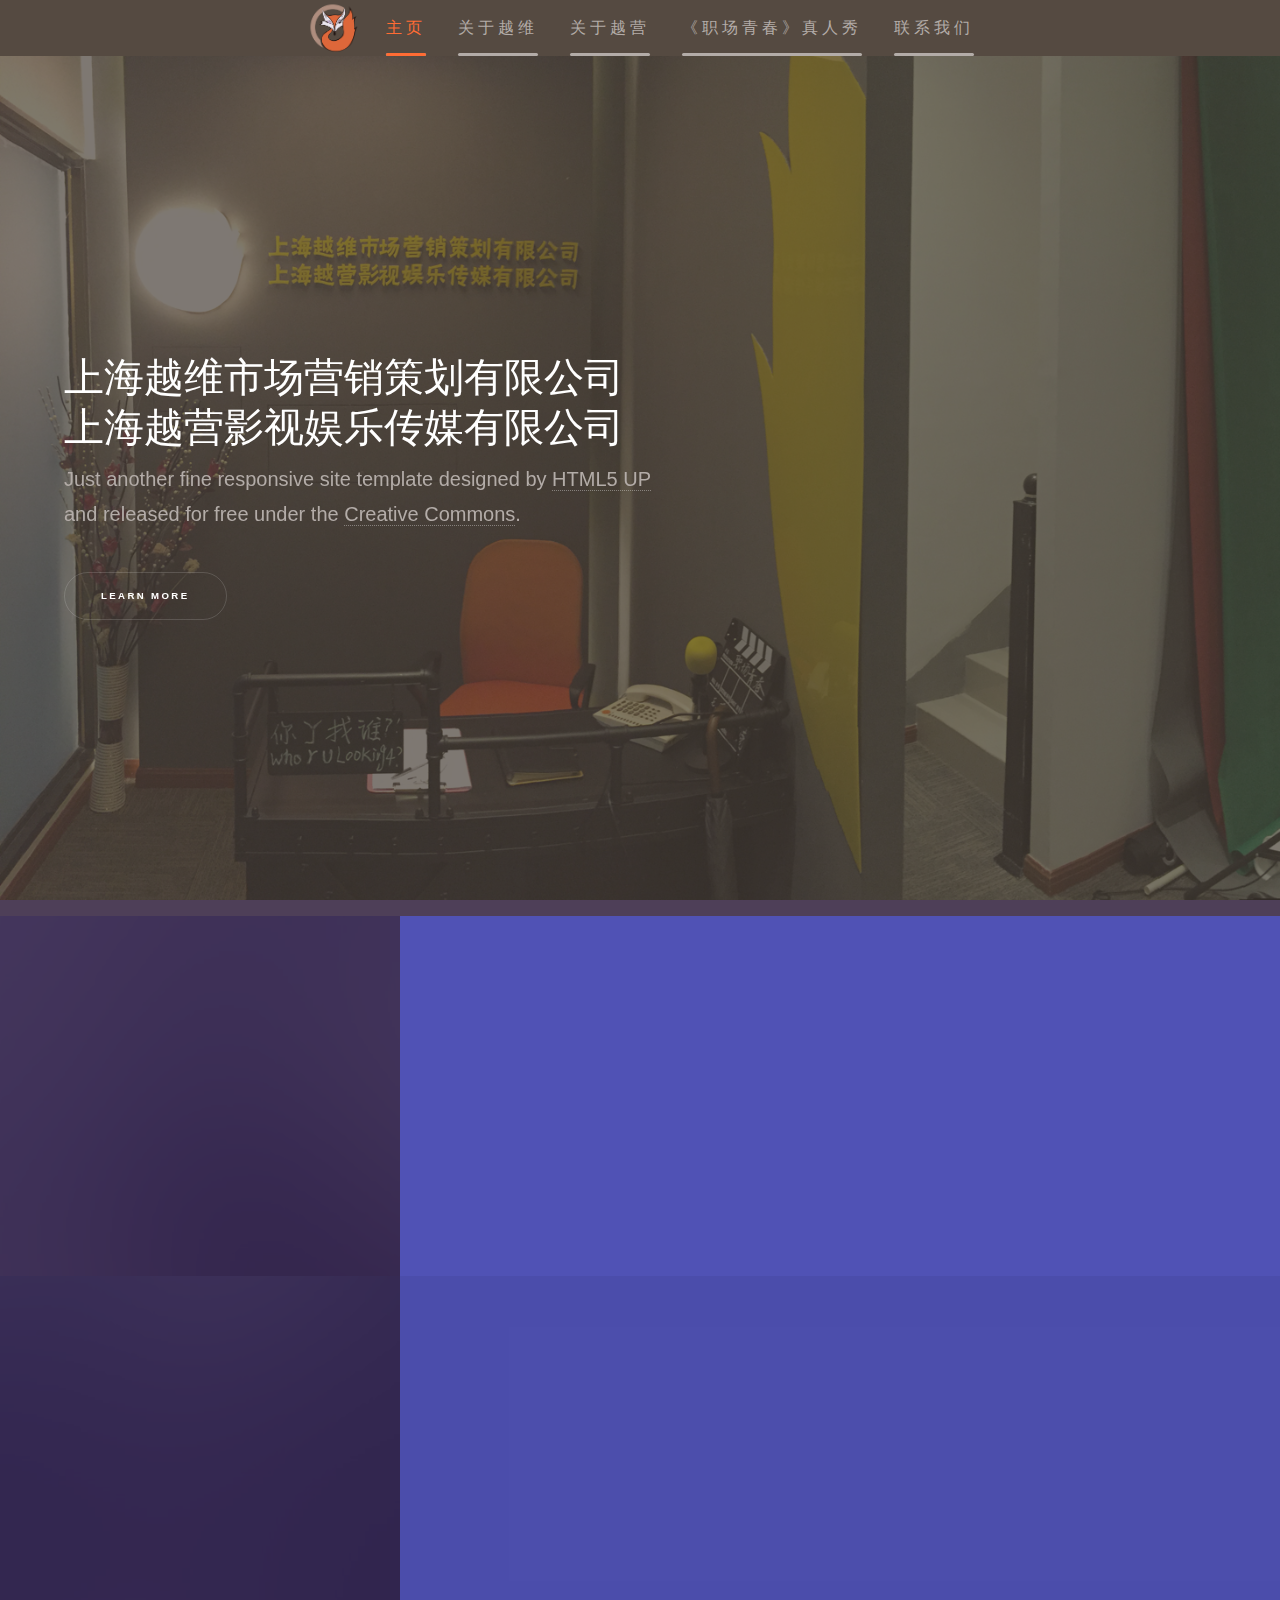
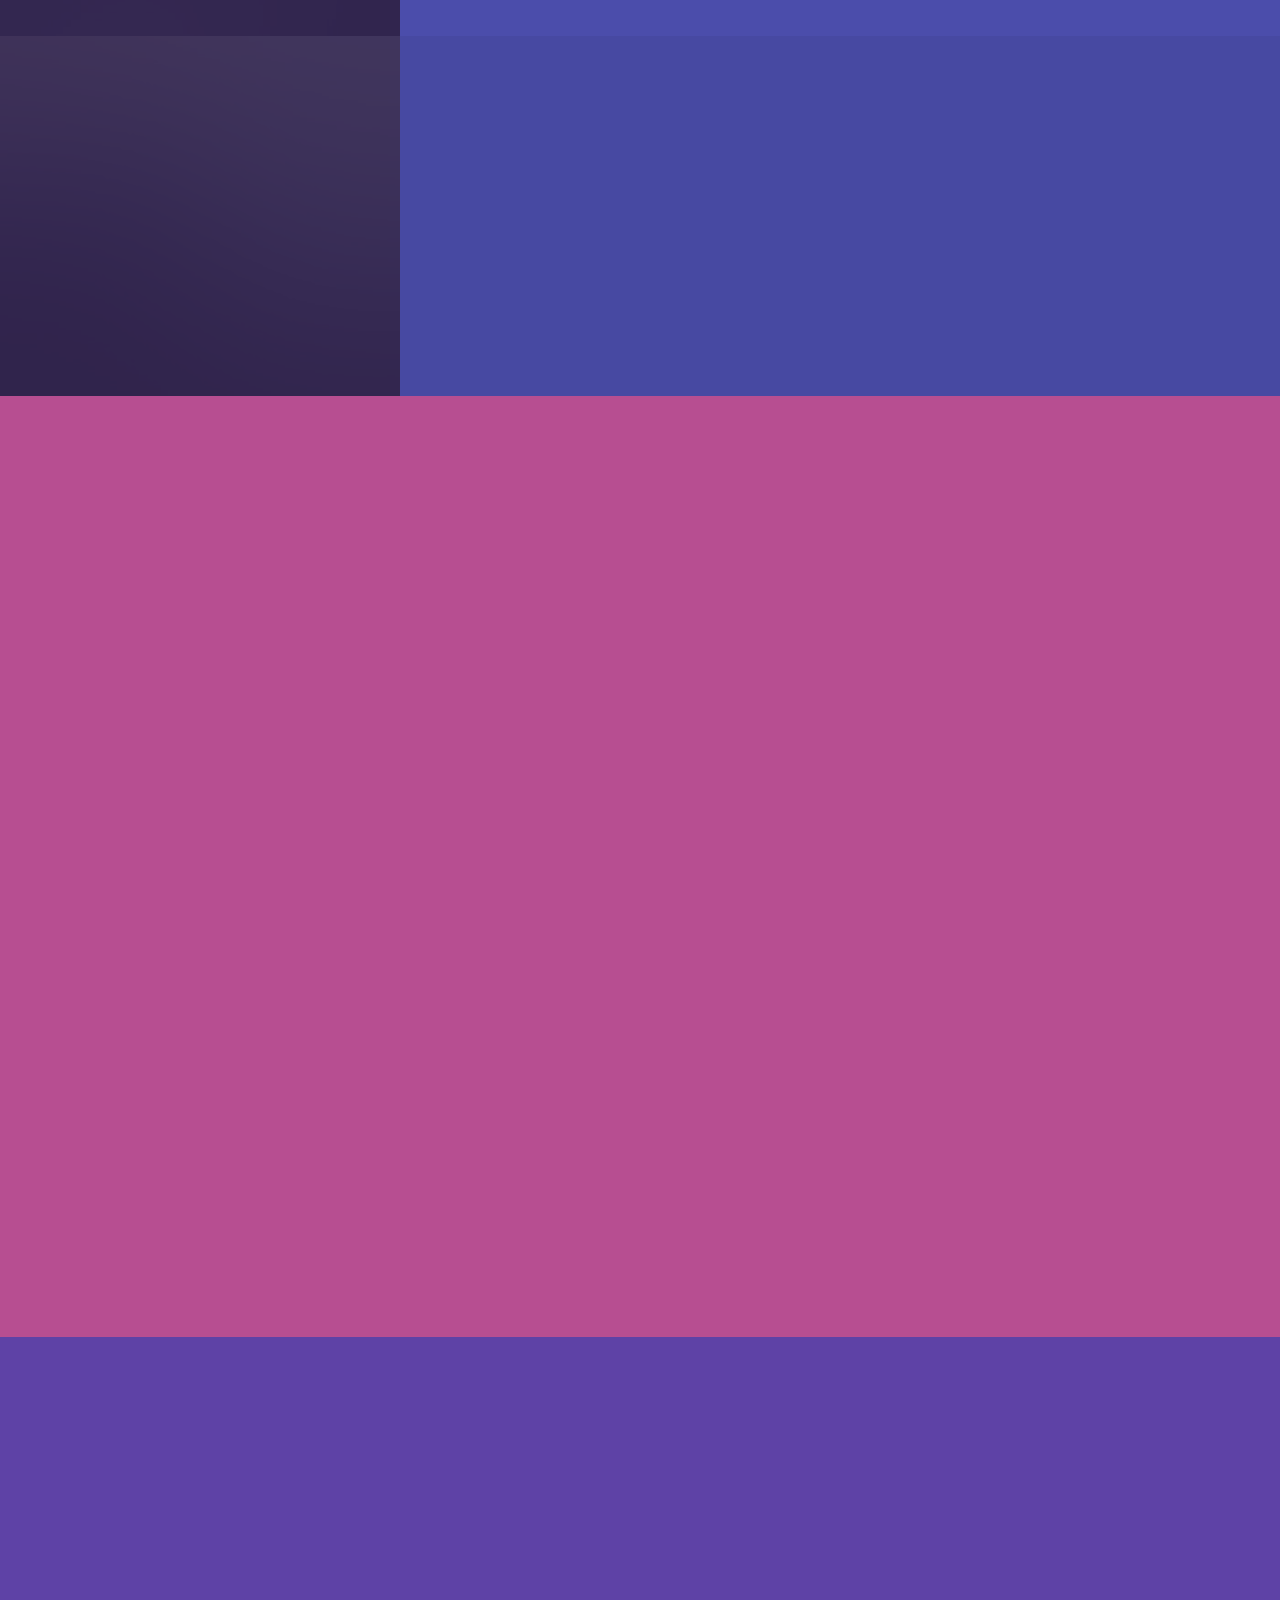
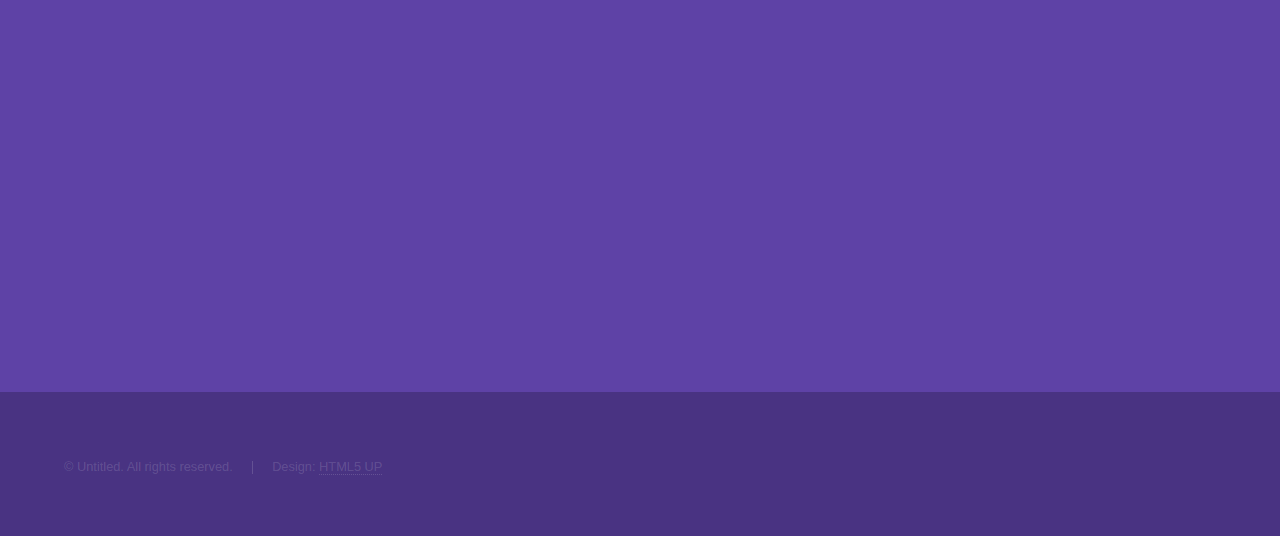
==== WebContent/index.html @ 86d2cf5c "everything kind of works" ====
<!DOCTYPE HTML>
<!--
	Hyperspace by HTML5 UP
	html5up.net | @ajlkn
	Free for personal and commercial use under the CCA 3.0 license (html5up.net/license)
-->
<html>
	<head>
		<title>Hyperspace by HTML5 UP</title>
		<meta charset="utf-8" />
		<meta name="viewport" content="width=device-width, initial-scale=1" />
		<!--[if lte IE 8]><script src="assets/js/ie/html5shiv.js"></script><![endif]-->
		<link rel="stylesheet" href="assets/css/main.css" />
		<!--[if lte IE 9]><link rel="stylesheet" href="assets/css/ie9.css" /><![endif]-->
		<!--[if lte IE 8]><link rel="stylesheet" href="assets/css/ie8.css" /><![endif]-->
	</head>
	<body>

		<!-- Sidebar -->
			<section id="sidebar">
				<div class="inner">
					<div id=logoframe><img id=logo src=images/Logo.png></div>
					<nav>
						<ul>
							<li><a href="#intro">主页</a></li>
							<li><a href="#one">关于越维</a></li>
							<li><a href="#two">关于越营</a></li>
							<li><a href="#two">《职场青春》真人秀</a></li>
							<li><a href="#three">联系我们</a></li>
						</ul>
					</nav>
				</div>
			</section>

		<!-- Wrapper -->
			<div id="wrapper">

				<!-- Intro -->
					<section id="intro" class="wrapper style1 fullscreen fade-up"> 
						<div id="bg"></div>
						<div class="overlay"></div>
						<div class="inner">
								<section id="yuewei">上海越维市场营销策划有限公司<br>
								上海越营影视娱乐传媒有限公司</section>
								<p>Just another fine responsive site template designed by <a href="http://html5up.net">HTML5 UP</a><br />
								and released for free under the <a href="http://html5up.net/license">Creative Commons</a>.</p>
								<ul class="actions">
									<li><a href="#one" class="button scrolly">Learn more</a></li>
								</ul>
						</div>
					
					</section>

				<!-- One -->
					<section id="one" class="wrapper style2 spotlights">
						<section>
							<a href="#" class="image"><img src="images/pic01.jpg" alt="" data-position="center center" /></a>
							<div class="content">
								<div class="inner">
									<h2>Sed ipsum dolor</h2>
									<p>Phasellus convallis elit id ullamcorper pulvinar. Duis aliquam turpis mauris, eu ultricies erat malesuada quis. Aliquam dapibus.</p>
									<ul class="actions">
										<li><a href="#" class="button">Learn more</a></li>
									</ul>
								</div>
							</div>
						</section>
						<section>
							<a href="#" class="image"><img src="images/pic02.jpg" alt="" data-position="top center" /></a>
							<div class="content">
								<div class="inner">
									<h2>Feugiat consequat</h2>
									<p>Phasellus convallis elit id ullamcorper pulvinar. Duis aliquam turpis mauris, eu ultricies erat malesuada quis. Aliquam dapibus.</p>
									<ul class="actions">
										<li><a href="#" class="button">Learn more</a></li>
									</ul>
								</div>
							</div>
						</section>
						<section>
							<a href="#" class="image"><img src="images/pic03.jpg" alt="" data-position="25% 25%" /></a>
							<div class="content">
								<div class="inner">
									<h2>Ultricies aliquam</h2>
									<p>Phasellus convallis elit id ullamcorper pulvinar. Duis aliquam turpis mauris, eu ultricies erat malesuada quis. Aliquam dapibus.</p>
									<ul class="actions">
										<li><a href="#" class="button">Learn more</a></li>
									</ul>
								</div>
							</div>
						</section>
					</section>

				<!-- Two -->
					<section id="two" class="wrapper style3 fade-up">
						<div class="inner">
							<h2>What we do</h2>
							<p>Phasellus convallis elit id ullamcorper pulvinar. Duis aliquam turpis mauris, eu ultricies erat malesuada quis. Aliquam dapibus, lacus eget hendrerit bibendum, urna est aliquam sem, sit amet imperdiet est velit quis lorem.</p>
							<div class="features">
								<section>
									<span class="icon major fa-code"></span>
									<h3>Lorem ipsum amet</h3>
									<p>Phasellus convallis elit id ullam corper amet et pulvinar. Duis aliquam turpis mauris, sed ultricies erat dapibus.</p>
								</section>
								<section>
									<span class="icon major fa-lock"></span>
									<h3>Aliquam sed nullam</h3>
									<p>Phasellus convallis elit id ullam corper amet et pulvinar. Duis aliquam turpis mauris, sed ultricies erat dapibus.</p>
								</section>
								<section>
									<span class="icon major fa-cog"></span>
									<h3>Sed erat ullam corper</h3>
									<p>Phasellus convallis elit id ullam corper amet et pulvinar. Duis aliquam turpis mauris, sed ultricies erat dapibus.</p>
								</section>
								<section>
									<span class="icon major fa-desktop"></span>
									<h3>Veroeros quis lorem</h3>
									<p>Phasellus convallis elit id ullam corper amet et pulvinar. Duis aliquam turpis mauris, sed ultricies erat dapibus.</p>
								</section>
								<section>
									<span class="icon major fa-chain"></span>
									<h3>Urna quis bibendum</h3>
									<p>Phasellus convallis elit id ullam corper amet et pulvinar. Duis aliquam turpis mauris, sed ultricies erat dapibus.</p>
								</section>
								<section>
									<span class="icon major fa-diamond"></span>
									<h3>Aliquam urna dapibus</h3>
									<p>Phasellus convallis elit id ullam corper amet et pulvinar. Duis aliquam turpis mauris, sed ultricies erat dapibus.</p>
								</section>
							</div>
							<ul class="actions">
								<li><a href="#" class="button">Learn more</a></li>
							</ul>
						</div>
					</section>

				<!-- Three -->
					<section id="three" class="wrapper style1 fade-up">
						<div class="inner">
							<h2>Get in touch</h2>
							<p>Phasellus convallis elit id ullamcorper pulvinar. Duis aliquam turpis mauris, eu ultricies erat malesuada quis. Aliquam dapibus, lacus eget hendrerit bibendum, urna est aliquam sem, sit amet imperdiet est velit quis lorem.</p>
							<div class="split style1">
								<section>
									<form method="post" action="#">
										<div class="field half first">
											<label for="name">Name</label>
											<input type="text" name="name" id="name" />
										</div>
										<div class="field half">
											<label for="email">Email</label>
											<input type="text" name="email" id="email" />
										</div>
										<div class="field">
											<label for="message">Message</label>
											<textarea name="message" id="message" rows="5"></textarea>
										</div>
										<ul class="actions">
											<li><a href="" class="button submit">Send Message</a></li>
										</ul>
									</form>
								</section>
								<section>
									<ul class="contact">
										<li>
											<h3>Address</h3>
											<span>12345 Somewhere Road #654<br />
											Nashville, TN 00000-0000<br />
											USA</span>
										</li>
										<li>
											<h3>Email</h3>
											<a href="#">user@untitled.tld</a>
										</li>
										<li>
											<h3>Phone</h3>
											<span>(000) 000-0000</span>
										</li>
										<li>
											<h3>Social</h3>
											<ul class="icons">
												<li><a href="#" class="fa-twitter"><span class="label">Twitter</span></a></li>
												<li><a href="#" class="fa-facebook"><span class="label">Facebook</span></a></li>
												<li><a href="#" class="fa-github"><span class="label">GitHub</span></a></li>
												<li><a href="#" class="fa-instagram"><span class="label">Instagram</span></a></li>
												<li><a href="#" class="fa-linkedin"><span class="label">LinkedIn</span></a></li>
											</ul>
										</li>
									</ul>
								</section>
							</div>
						</div>
					</section>

			</div>

		<!-- Footer -->
			<footer id="footer" class="wrapper style1-alt">
				<div class="inner">
					<ul class="menu">
						<li>&copy; Untitled. All rights reserved.</li><li>Design: <a href="http://html5up.net">HTML5 UP</a></li>
					</ul>
				</div>
			</footer>

		<!-- Scripts -->
			<script src="assets/js/jquery.min.js"></script>
			<script src="assets/js/jquery.scrollex.min.js"></script>
			<script src="assets/js/jquery.scrolly.min.js"></script>
			<script src="assets/js/skel.min.js"></script>
			<script src="assets/js/util.js"></script>
			<!--[if lte IE 8]><script src="assets/js/ie/respond.min.js"></script><![endif]-->
			<script src="assets/js/main.js"></script>

	</body>
</html>
---- WebContent/assets/css/main.css ----
@import url(font-awesome.min.css);

/*
	Hyperspace by HTML5 UP
	html5up.net | @ajlkn
	Free for personal and commercial use under the CCA 3.0 license (html5up.net/license)
*/

/* Reset */

:root{
	var-shift: -20px;
}

	html, body, div, span, applet, object, iframe, h1, h2, h3, h4, h5, h6, p, blockquote, pre, a, abbr, acronym, address, big, cite, code, del, dfn, em, img, ins, kbd, q, s, samp, small, strike, strong, sub, sup, tt, var, b, u, i, center, dl, dt, dd, ol, ul, li, fieldset, form, label, legend, table, caption, tbody, tfoot, thead, tr, th, td, article, aside, canvas, details, embed, figure, figcaption, footer, header, hgroup, menu, nav, output, ruby, section, summary, time, mark, audio, video {
		margin: 0;
		padding: 0;
		border: 0;
		font-size: 100%;
		font: inherit;
		vertical-align: baseline;
	}
	
	#yuewei{
		font-size:40px;
		margin-bottom:10px;
		line-height:50px;
		color:#ffffff;
	}

	article, aside, details, figcaption, figure, footer, header, hgroup, menu, nav, section {
		display: block;
	}

	body {
		line-height: 1;
	}

	ol, ul {
		list-style: none;
	}

	blockquote, q {
		quotes: none;
	}

	blockquote:before, blockquote:after, q:before, q:after {
		content: '';
		content: none;
	}

	table {
		border-collapse: collapse;
		border-spacing: 0;
	}

	body {
		-webkit-text-size-adjust: none;
	}

/* Box Model */

	*, *:before, *:after {
		-moz-box-sizing: border-box;
		-webkit-box-sizing: border-box;
		box-sizing: border-box;
	}

/* Grid */

	.row {
		border-bottom: solid 1px transparent;
		-moz-box-sizing: border-box;
		-webkit-box-sizing: border-box;
		box-sizing: border-box;
	}

	.row > * {
		float: left;
		-moz-box-sizing: border-box;
		-webkit-box-sizing: border-box;
		box-sizing: border-box;
	}

	.row:after, .row:before {
		content: '';
		display: block;
		clear: both;
		height: 0;
	}

	.row.uniform > * > :first-child {
		margin-top: 0;
	}

	.row.uniform > * > :last-child {
		margin-bottom: 0;
	}

	.row.\30 \25 > * {
		padding: 0 0 0 0em;
	}

	.row.\30 \25 {
		margin: 0 0 -1px 0em;
	}

	.row.uniform.\30 \25 > * {
		padding: 0em 0 0 0em;
	}

	.row.uniform.\30 \25 {
		margin: 0em 0 -1px 0em;
	}

	.row > * {
		padding: 0 0 0 1.5em;
	}

	.row {
		margin: 0 0 -1px -1.5em;
	}

	.row.uniform > * {
		padding: 1.5em 0 0 1.5em;
	}

	.row.uniform {
		margin: -1.5em 0 -1px -1.5em;
	}

	.row.\32 00\25 > * {
		padding: 0 0 0 3em;
	}

	.row.\32 00\25 {
		margin: 0 0 -1px -3em;
	}

	.row.uniform.\32 00\25 > * {
		padding: 3em 0 0 3em;
	}

	.row.uniform.\32 00\25 {
		margin: -3em 0 -1px -3em;
	}

	.row.\31 50\25 > * {
		padding: 0 0 0 2.25em;
	}

	.row.\31 50\25 {
		margin: 0 0 -1px -2.25em;
	}

	.row.uniform.\31 50\25 > * {
		padding: 2.25em 0 0 2.25em;
	}

	.row.uniform.\31 50\25 {
		margin: -2.25em 0 -1px -2.25em;
	}

	.row.\35 0\25 > * {
		padding: 0 0 0 0.75em;
	}

	.row.\35 0\25 {
		margin: 0 0 -1px -0.75em;
	}

	.row.uniform.\35 0\25 > * {
		padding: 0.75em 0 0 0.75em;
	}

	.row.uniform.\35 0\25 {
		margin: -0.75em 0 -1px -0.75em;
	}

	.row.\32 5\25 > * {
		padding: 0 0 0 0.375em;
	}

	.row.\32 5\25 {
		margin: 0 0 -1px -0.375em;
	}

	.row.uniform.\32 5\25 > * {
		padding: 0.375em 0 0 0.375em;
	}

	.row.uniform.\32 5\25 {
		margin: -0.375em 0 -1px -0.375em;
	}

	.\31 2u, .\31 2u\24 {
		width: 100%;
		clear: none;
		margin-left: 0;
	}

	.\31 1u, .\31 1u\24 {
		width: 91.6666666667%;
		clear: none;
		margin-left: 0;
	}

	.\31 0u, .\31 0u\24 {
		width: 83.3333333333%;
		clear: none;
		margin-left: 0;
	}

	.\39 u, .\39 u\24 {
		width: 75%;
		clear: none;
		margin-left: 0;
	}

	.\38 u, .\38 u\24 {
		width: 66.6666666667%;
		clear: none;
		margin-left: 0;
	}

	.\37 u, .\37 u\24 {
		width: 58.3333333333%;
		clear: none;
		margin-left: 0;
	}

	.\36 u, .\36 u\24 {
		width: 50%;
		clear: none;
		margin-left: 0;
	}

	.\35 u, .\35 u\24 {
		width: 41.6666666667%;
		clear: none;
		margin-left: 0;
	}

	.\34 u, .\34 u\24 {
		width: 33.3333333333%;
		clear: none;
		margin-left: 0;
	}

	.\33 u, .\33 u\24 {
		width: 25%;
		clear: none;
		margin-left: 0;
	}

	.\32 u, .\32 u\24 {
		width: 16.6666666667%;
		clear: none;
		margin-left: 0;
	}

	.\31 u, .\31 u\24 {
		width: 8.3333333333%;
		clear: none;
		margin-left: 0;
	}

	.\31 2u\24 + *,
	.\31 1u\24 + *,
	.\31 0u\24 + *,
	.\39 u\24 + *,
	.\38 u\24 + *,
	.\37 u\24 + *,
	.\36 u\24 + *,
	.\35 u\24 + *,
	.\34 u\24 + *,
	.\33 u\24 + *,
	.\32 u\24 + *,
	.\31 u\24 + * {
		clear: left;
	}

	.\-11u {
		margin-left: 91.66667%;
	}

	.\-10u {
		margin-left: 83.33333%;
	}

	.\-9u {
		margin-left: 75%;
	}

	.\-8u {
		margin-left: 66.66667%;
	}

	.\-7u {
		margin-left: 58.33333%;
	}

	.\-6u {
		margin-left: 50%;
	}

	.\-5u {
		margin-left: 41.66667%;
	}

	.\-4u {
		margin-left: 33.33333%;
	}

	.\-3u {
		margin-left: 25%;
	}

	.\-2u {
		margin-left: 16.66667%;
	}

	.\-1u {
		margin-left: 8.33333%;
	}

	@media screen and (max-width: 1680px) {

		.row > * {
			padding: 0 0 0 1.5em;
		}

		.row {
			margin: 0 0 -1px -1.5em;
		}

		.row.uniform > * {
			padding: 1.5em 0 0 1.5em;
		}

		.row.uniform {
			margin: -1.5em 0 -1px -1.5em;
		}

		.row.\32 00\25 > * {
			padding: 0 0 0 3em;
		}

		.row.\32 00\25 {
			margin: 0 0 -1px -3em;
		}

		.row.uniform.\32 00\25 > * {
			padding: 3em 0 0 3em;
		}

		.row.uniform.\32 00\25 {
			margin: -3em 0 -1px -3em;
		}

		.row.\31 50\25 > * {
			padding: 0 0 0 2.25em;
		}

		.row.\31 50\25 {
			margin: 0 0 -1px -2.25em;
		}

		.row.uniform.\31 50\25 > * {
			padding: 2.25em 0 0 2.25em;
		}

		.row.uniform.\31 50\25 {
			margin: -2.25em 0 -1px -2.25em;
		}

		.row.\35 0\25 > * {
			padding: 0 0 0 0.75em;
		}

		.row.\35 0\25 {
			margin: 0 0 -1px -0.75em;
		}

		.row.uniform.\35 0\25 > * {
			padding: 0.75em 0 0 0.75em;
		}

		.row.uniform.\35 0\25 {
			margin: -0.75em 0 -1px -0.75em;
		}

		.row.\32 5\25 > * {
			padding: 0 0 0 0.375em;
		}

		.row.\32 5\25 {
			margin: 0 0 -1px -0.375em;
		}

		.row.uniform.\32 5\25 > * {
			padding: 0.375em 0 0 0.375em;
		}

		.row.uniform.\32 5\25 {
			margin: -0.375em 0 -1px -0.375em;
		}

		.\31 2u\28xlarge\29, .\31 2u\24\28xlarge\29 {
			width: 100%;
			clear: none;
			margin-left: 0;
		}

		.\31 1u\28xlarge\29, .\31 1u\24\28xlarge\29 {
			width: 91.6666666667%;
			clear: none;
			margin-left: 0;
		}

		.\31 0u\28xlarge\29, .\31 0u\24\28xlarge\29 {
			width: 83.3333333333%;
			clear: none;
			margin-left: 0;
		}

		.\39 u\28xlarge\29, .\39 u\24\28xlarge\29 {
			width: 75%;
			clear: none;
			margin-left: 0;
		}

		.\38 u\28xlarge\29, .\38 u\24\28xlarge\29 {
			width: 66.6666666667%;
			clear: none;
			margin-left: 0;
		}

		.\37 u\28xlarge\29, .\37 u\24\28xlarge\29 {
			width: 58.3333333333%;
			clear: none;
			margin-left: 0;
		}

		.\36 u\28xlarge\29, .\36 u\24\28xlarge\29 {
			width: 50%;
			clear: none;
			margin-left: 0;
		}

		.\35 u\28xlarge\29, .\35 u\24\28xlarge\29 {
			width: 41.6666666667%;
			clear: none;
			margin-left: 0;
		}

		.\34 u\28xlarge\29, .\34 u\24\28xlarge\29 {
			width: 33.3333333333%;
			clear: none;
			margin-left: 0;
		}

		.\33 u\28xlarge\29, .\33 u\24\28xlarge\29 {
			width: 25%;
			clear: none;
			margin-left: 0;
		}

		.\32 u\28xlarge\29, .\32 u\24\28xlarge\29 {
			width: 16.6666666667%;
			clear: none;
			margin-left: 0;
		}

		.\31 u\28xlarge\29, .\31 u\24\28xlarge\29 {
			width: 8.3333333333%;
			clear: none;
			margin-left: 0;
		}

		.\31 2u\24\28xlarge\29 + *,
		.\31 1u\24\28xlarge\29 + *,
		.\31 0u\24\28xlarge\29 + *,
		.\39 u\24\28xlarge\29 + *,
		.\38 u\24\28xlarge\29 + *,
		.\37 u\24\28xlarge\29 + *,
		.\36 u\24\28xlarge\29 + *,
		.\35 u\24\28xlarge\29 + *,
		.\34 u\24\28xlarge\29 + *,
		.\33 u\24\28xlarge\29 + *,
		.\32 u\24\28xlarge\29 + *,
		.\31 u\24\28xlarge\29 + * {
			clear: left;
		}

		.\-11u\28xlarge\29 {
			margin-left: 91.66667%;
		}

		.\-10u\28xlarge\29 {
			margin-left: 83.33333%;
		}

		.\-9u\28xlarge\29 {
			margin-left: 75%;
		}

		.\-8u\28xlarge\29 {
			margin-left: 66.66667%;
		}

		.\-7u\28xlarge\29 {
			margin-left: 58.33333%;
		}

		.\-6u\28xlarge\29 {
			margin-left: 50%;
		}

		.\-5u\28xlarge\29 {
			margin-left: 41.66667%;
		}

		.\-4u\28xlarge\29 {
			margin-left: 33.33333%;
		}

		.\-3u\28xlarge\29 {
			margin-left: 25%;
		}

		.\-2u\28xlarge\29 {
			margin-left: 16.66667%;
		}

		.\-1u\28xlarge\29 {
			margin-left: 8.33333%;
		}

	}

	@media screen and (max-width: 1280px) {

		.row > * {
			padding: 0 0 0 1.5em;
		}

		.row {
			margin: 0 0 -1px -1.5em;
		}

		.row.uniform > * {
			padding: 1.5em 0 0 1.5em;
		}

		.row.uniform {
			margin: -1.5em 0 -1px -1.5em;
		}

		.row.\32 00\25 > * {
			padding: 0 0 0 3em;
		}

		.row.\32 00\25 {
			margin: 0 0 -1px -3em;
		}

		.row.uniform.\32 00\25 > * {
			padding: 3em 0 0 3em;
		}

		.row.uniform.\32 00\25 {
			margin: -3em 0 -1px -3em;
		}

		.row.\31 50\25 > * {
			padding: 0 0 0 2.25em;
		}

		.row.\31 50\25 {
			margin: 0 0 -1px -2.25em;
		}

		.row.uniform.\31 50\25 > * {
			padding: 2.25em 0 0 2.25em;
		}

		.row.uniform.\31 50\25 {
			margin: -2.25em 0 -1px -2.25em;
		}

		.row.\35 0\25 > * {
			padding: 0 0 0 0.75em;
		}

		.row.\35 0\25 {
			margin: 0 0 -1px -0.75em;
		}

		.row.uniform.\35 0\25 > * {
			padding: 0.75em 0 0 0.75em;
		}

		.row.uniform.\35 0\25 {
			margin: -0.75em 0 -1px -0.75em;
		}

		.row.\32 5\25 > * {
			padding: 0 0 0 0.375em;
		}

		.row.\32 5\25 {
			margin: 0 0 -1px -0.375em;
		}

		.row.uniform.\32 5\25 > * {
			padding: 0.375em 0 0 0.375em;
		}

		.row.uniform.\32 5\25 {
			margin: -0.375em 0 -1px -0.375em;
		}

		.\31 2u\28large\29, .\31 2u\24\28large\29 {
			width: 100%;
			clear: none;
			margin-left: 0;
		}

		.\31 1u\28large\29, .\31 1u\24\28large\29 {
			width: 91.6666666667%;
			clear: none;
			margin-left: 0;
		}

		.\31 0u\28large\29, .\31 0u\24\28large\29 {
			width: 83.3333333333%;
			clear: none;
			margin-left: 0;
		}

		.\39 u\28large\29, .\39 u\24\28large\29 {
			width: 75%;
			clear: none;
			margin-left: 0;
		}

		.\38 u\28large\29, .\38 u\24\28large\29 {
			width: 66.6666666667%;
			clear: none;
			margin-left: 0;
		}

		.\37 u\28large\29, .\37 u\24\28large\29 {
			width: 58.3333333333%;
			clear: none;
			margin-left: 0;
		}

		.\36 u\28large\29, .\36 u\24\28large\29 {
			width: 50%;
			clear: none;
			margin-left: 0;
		}

		.\35 u\28large\29, .\35 u\24\28large\29 {
			width: 41.6666666667%;
			clear: none;
			margin-left: 0;
		}

		.\34 u\28large\29, .\34 u\24\28large\29 {
			width: 33.3333333333%;
			clear: none;
			margin-left: 0;
		}

		.\33 u\28large\29, .\33 u\24\28large\29 {
			width: 25%;
			clear: none;
			margin-left: 0;
		}

		.\32 u\28large\29, .\32 u\24\28large\29 {
			width: 16.6666666667%;
			clear: none;
			margin-left: 0;
		}

		.\31 u\28large\29, .\31 u\24\28large\29 {
			width: 8.3333333333%;
			clear: none;
			margin-left: 0;
		}

		.\31 2u\24\28large\29 + *,
		.\31 1u\24\28large\29 + *,
		.\31 0u\24\28large\29 + *,
		.\39 u\24\28large\29 + *,
		.\38 u\24\28large\29 + *,
		.\37 u\24\28large\29 + *,
		.\36 u\24\28large\29 + *,
		.\35 u\24\28large\29 + *,
		.\34 u\24\28large\29 + *,
		.\33 u\24\28large\29 + *,
		.\32 u\24\28large\29 + *,
		.\31 u\24\28large\29 + * {
			clear: left;
		}

		.\-11u\28large\29 {
			margin-left: 91.66667%;
		}

		.\-10u\28large\29 {
			margin-left: 83.33333%;
		}

		.\-9u\28large\29 {
			margin-left: 75%;
		}

		.\-8u\28large\29 {
			margin-left: 66.66667%;
		}

		.\-7u\28large\29 {
			margin-left: 58.33333%;
		}

		.\-6u\28large\29 {
			margin-left: 50%;
		}

		.\-5u\28large\29 {
			margin-left: 41.66667%;
		}

		.\-4u\28large\29 {
			margin-left: 33.33333%;
		}

		.\-3u\28large\29 {
			margin-left: 25%;
		}

		.\-2u\28large\29 {
			margin-left: 16.66667%;
		}

		.\-1u\28large\29 {
			margin-left: 8.33333%;
		}

	}

	@media screen and (max-width: 980px) {

		.row > * {
			padding: 0 0 0 1.5em;
		}

		.row {
			margin: 0 0 -1px -1.5em;
		}

		.row.uniform > * {
			padding: 1.5em 0 0 1.5em;
		}

		.row.uniform {
			margin: -1.5em 0 -1px -1.5em;
		}

		.row.\32 00\25 > * {
			padding: 0 0 0 3em;
		}

		.row.\32 00\25 {
			margin: 0 0 -1px -3em;
		}

		.row.uniform.\32 00\25 > * {
			padding: 3em 0 0 3em;
		}

		.row.uniform.\32 00\25 {
			margin: -3em 0 -1px -3em;
		}

		.row.\31 50\25 > * {
			padding: 0 0 0 2.25em;
		}

		.row.\31 50\25 {
			margin: 0 0 -1px -2.25em;
		}

		.row.uniform.\31 50\25 > * {
			padding: 2.25em 0 0 2.25em;
		}

		.row.uniform.\31 50\25 {
			margin: -2.25em 0 -1px -2.25em;
		}

		.row.\35 0\25 > * {
			padding: 0 0 0 0.75em;
		}

		.row.\35 0\25 {
			margin: 0 0 -1px -0.75em;
		}

		.row.uniform.\35 0\25 > * {
			padding: 0.75em 0 0 0.75em;
		}

		.row.uniform.\35 0\25 {
			margin: -0.75em 0 -1px -0.75em;
		}

		.row.\32 5\25 > * {
			padding: 0 0 0 0.375em;
		}

		.row.\32 5\25 {
			margin: 0 0 -1px -0.375em;
		}

		.row.uniform.\32 5\25 > * {
			padding: 0.375em 0 0 0.375em;
		}

		.row.uniform.\32 5\25 {
			margin: -0.375em 0 -1px -0.375em;
		}

		.\31 2u\28medium\29, .\31 2u\24\28medium\29 {
			width: 100%;
			clear: none;
			margin-left: 0;
		}

		.\31 1u\28medium\29, .\31 1u\24\28medium\29 {
			width: 91.6666666667%;
			clear: none;
			margin-left: 0;
		}

		.\31 0u\28medium\29, .\31 0u\24\28medium\29 {
			width: 83.3333333333%;
			clear: none;
			margin-left: 0;
		}

		.\39 u\28medium\29, .\39 u\24\28medium\29 {
			width: 75%;
			clear: none;
			margin-left: 0;
		}

		.\38 u\28medium\29, .\38 u\24\28medium\29 {
			width: 66.6666666667%;
			clear: none;
			margin-left: 0;
		}

		.\37 u\28medium\29, .\37 u\24\28medium\29 {
			width: 58.3333333333%;
			clear: none;
			margin-left: 0;
		}

		.\36 u\28medium\29, .\36 u\24\28medium\29 {
			width: 50%;
			clear: none;
			margin-left: 0;
		}

		.\35 u\28medium\29, .\35 u\24\28medium\29 {
			width: 41.6666666667%;
			clear: none;
			margin-left: 0;
		}

		.\34 u\28medium\29, .\34 u\24\28medium\29 {
			width: 33.3333333333%;
			clear: none;
			margin-left: 0;
		}

		.\33 u\28medium\29, .\33 u\24\28medium\29 {
			width: 25%;
			clear: none;
			margin-left: 0;
		}

		.\32 u\28medium\29, .\32 u\24\28medium\29 {
			width: 16.6666666667%;
			clear: none;
			margin-left: 0;
		}

		.\31 u\28medium\29, .\31 u\24\28medium\29 {
			width: 8.3333333333%;
			clear: none;
			margin-left: 0;
		}

		.\31 2u\24\28medium\29 + *,
		.\31 1u\24\28medium\29 + *,
		.\31 0u\24\28medium\29 + *,
		.\39 u\24\28medium\29 + *,
		.\38 u\24\28medium\29 + *,
		.\37 u\24\28medium\29 + *,
		.\36 u\24\28medium\29 + *,
		.\35 u\24\28medium\29 + *,
		.\34 u\24\28medium\29 + *,
		.\33 u\24\28medium\29 + *,
		.\32 u\24\28medium\29 + *,
		.\31 u\24\28medium\29 + * {
			clear: left;
		}

		.\-11u\28medium\29 {
			margin-left: 91.66667%;
		}

		.\-10u\28medium\29 {
			margin-left: 83.33333%;
		}

		.\-9u\28medium\29 {
			margin-left: 75%;
		}

		.\-8u\28medium\29 {
			margin-left: 66.66667%;
		}

		.\-7u\28medium\29 {
			margin-left: 58.33333%;
		}

		.\-6u\28medium\29 {
			margin-left: 50%;
		}

		.\-5u\28medium\29 {
			margin-left: 41.66667%;
		}

		.\-4u\28medium\29 {
			margin-left: 33.33333%;
		}

		.\-3u\28medium\29 {
			margin-left: 25%;
		}

		.\-2u\28medium\29 {
			margin-left: 16.66667%;
		}

		.\-1u\28medium\29 {
			margin-left: 8.33333%;
		}

	}

	@media screen and (max-width: 736px) {

		.row > * {
			padding: 0 0 0 1.5em;
		}

		.row {
			margin: 0 0 -1px -1.5em;
		}

		.row.uniform > * {
			padding: 1.5em 0 0 1.5em;
		}

		.row.uniform {
			margin: -1.5em 0 -1px -1.5em;
		}

		.row.\32 00\25 > * {
			padding: 0 0 0 3em;
		}

		.row.\32 00\25 {
			margin: 0 0 -1px -3em;
		}

		.row.uniform.\32 00\25 > * {
			padding: 3em 0 0 3em;
		}

		.row.uniform.\32 00\25 {
			margin: -3em 0 -1px -3em;
		}

		.row.\31 50\25 > * {
			padding: 0 0 0 2.25em;
		}

		.row.\31 50\25 {
			margin: 0 0 -1px -2.25em;
		}

		.row.uniform.\31 50\25 > * {
			padding: 2.25em 0 0 2.25em;
		}

		.row.uniform.\31 50\25 {
			margin: -2.25em 0 -1px -2.25em;
		}

		.row.\35 0\25 > * {
			padding: 0 0 0 0.75em;
		}

		.row.\35 0\25 {
			margin: 0 0 -1px -0.75em;
		}

		.row.uniform.\35 0\25 > * {
			padding: 0.75em 0 0 0.75em;
		}

		.row.uniform.\35 0\25 {
			margin: -0.75em 0 -1px -0.75em;
		}

		.row.\32 5\25 > * {
			padding: 0 0 0 0.375em;
		}

		.row.\32 5\25 {
			margin: 0 0 -1px -0.375em;
		}

		.row.uniform.\32 5\25 > * {
			padding: 0.375em 0 0 0.375em;
		}

		.row.uniform.\32 5\25 {
			margin: -0.375em 0 -1px -0.375em;
		}

		.\31 2u\28small\29, .\31 2u\24\28small\29 {
			width: 100%;
			clear: none;
			margin-left: 0;
		}

		.\31 1u\28small\29, .\31 1u\24\28small\29 {
			width: 91.6666666667%;
			clear: none;
			margin-left: 0;
		}

		.\31 0u\28small\29, .\31 0u\24\28small\29 {
			width: 83.3333333333%;
			clear: none;
			margin-left: 0;
		}

		.\39 u\28small\29, .\39 u\24\28small\29 {
			width: 75%;
			clear: none;
			margin-left: 0;
		}

		.\38 u\28small\29, .\38 u\24\28small\29 {
			width: 66.6666666667%;
			clear: none;
			margin-left: 0;
		}

		.\37 u\28small\29, .\37 u\24\28small\29 {
			width: 58.3333333333%;
			clear: none;
			margin-left: 0;
		}

		.\36 u\28small\29, .\36 u\24\28small\29 {
			width: 50%;
			clear: none;
			margin-left: 0;
		}

		.\35 u\28small\29, .\35 u\24\28small\29 {
			width: 41.6666666667%;
			clear: none;
			margin-left: 0;
		}

		.\34 u\28small\29, .\34 u\24\28small\29 {
			width: 33.3333333333%;
			clear: none;
			margin-left: 0;
		}

		.\33 u\28small\29, .\33 u\24\28small\29 {
			width: 25%;
			clear: none;
			margin-left: 0;
		}

		.\32 u\28small\29, .\32 u\24\28small\29 {
			width: 16.6666666667%;
			clear: none;
			margin-left: 0;
		}

		.\31 u\28small\29, .\31 u\24\28small\29 {
			width: 8.3333333333%;
			clear: none;
			margin-left: 0;
		}

		.\31 2u\24\28small\29 + *,
		.\31 1u\24\28small\29 + *,
		.\31 0u\24\28small\29 + *,
		.\39 u\24\28small\29 + *,
		.\38 u\24\28small\29 + *,
		.\37 u\24\28small\29 + *,
		.\36 u\24\28small\29 + *,
		.\35 u\24\28small\29 + *,
		.\34 u\24\28small\29 + *,
		.\33 u\24\28small\29 + *,
		.\32 u\24\28small\29 + *,
		.\31 u\24\28small\29 + * {
			clear: left;
		}

		.\-11u\28small\29 {
			margin-left: 91.66667%;
		}

		.\-10u\28small\29 {
			margin-left: 83.33333%;
		}

		.\-9u\28small\29 {
			margin-left: 75%;
		}

		.\-8u\28small\29 {
			margin-left: 66.66667%;
		}

		.\-7u\28small\29 {
			margin-left: 58.33333%;
		}

		.\-6u\28small\29 {
			margin-left: 50%;
		}

		.\-5u\28small\29 {
			margin-left: 41.66667%;
		}

		.\-4u\28small\29 {
			margin-left: 33.33333%;
		}

		.\-3u\28small\29 {
			margin-left: 25%;
		}

		.\-2u\28small\29 {
			margin-left: 16.66667%;
		}

		.\-1u\28small\29 {
			margin-left: 8.33333%;
		}

	}

	@media screen and (max-width: 480px) {

		.row > * {
			padding: 0 0 0 1.5em;
		}

		.row {
			margin: 0 0 -1px -1.5em;
		}

		.row.uniform > * {
			padding: 1.5em 0 0 1.5em;
		}

		.row.uniform {
			margin: -1.5em 0 -1px -1.5em;
		}

		.row.\32 00\25 > * {
			padding: 0 0 0 3em;
		}

		.row.\32 00\25 {
			margin: 0 0 -1px -3em;
		}

		.row.uniform.\32 00\25 > * {
			padding: 3em 0 0 3em;
		}

		.row.uniform.\32 00\25 {
			margin: -3em 0 -1px -3em;
		}

		.row.\31 50\25 > * {
			padding: 0 0 0 2.25em;
		}

		.row.\31 50\25 {
			margin: 0 0 -1px -2.25em;
		}

		.row.uniform.\31 50\25 > * {
			padding: 2.25em 0 0 2.25em;
		}

		.row.uniform.\31 50\25 {
			margin: -2.25em 0 -1px -2.25em;
		}

		.row.\35 0\25 > * {
			padding: 0 0 0 0.75em;
		}

		.row.\35 0\25 {
			margin: 0 0 -1px -0.75em;
		}

		.row.uniform.\35 0\25 > * {
			padding: 0.75em 0 0 0.75em;
		}

		.row.uniform.\35 0\25 {
			margin: -0.75em 0 -1px -0.75em;
		}

		.row.\32 5\25 > * {
			padding: 0 0 0 0.375em;
		}

		.row.\32 5\25 {
			margin: 0 0 -1px -0.375em;
		}

		.row.uniform.\32 5\25 > * {
			padding: 0.375em 0 0 0.375em;
		}

		.row.uniform.\32 5\25 {
			margin: -0.375em 0 -1px -0.375em;
		}

		.\31 2u\28xsmall\29, .\31 2u\24\28xsmall\29 {
			width: 100%;
			clear: none;
			margin-left: 0;
		}

		.\31 1u\28xsmall\29, .\31 1u\24\28xsmall\29 {
			width: 91.6666666667%;
			clear: none;
			margin-left: 0;
		}

		.\31 0u\28xsmall\29, .\31 0u\24\28xsmall\29 {
			width: 83.3333333333%;
			clear: none;
			margin-left: 0;
		}

		.\39 u\28xsmall\29, .\39 u\24\28xsmall\29 {
			width: 75%;
			clear: none;
			margin-left: 0;
		}

		.\38 u\28xsmall\29, .\38 u\24\28xsmall\29 {
			width: 66.6666666667%;
			clear: none;
			margin-left: 0;
		}

		.\37 u\28xsmall\29, .\37 u\24\28xsmall\29 {
			width: 58.3333333333%;
			clear: none;
			margin-left: 0;
		}

		.\36 u\28xsmall\29, .\36 u\24\28xsmall\29 {
			width: 50%;
			clear: none;
			margin-left: 0;
		}

		.\35 u\28xsmall\29, .\35 u\24\28xsmall\29 {
			width: 41.6666666667%;
			clear: none;
			margin-left: 0;
		}

		.\34 u\28xsmall\29, .\34 u\24\28xsmall\29 {
			width: 33.3333333333%;
			clear: none;
			margin-left: 0;
		}

		.\33 u\28xsmall\29, .\33 u\24\28xsmall\29 {
			width: 25%;
			clear: none;
			margin-left: 0;
		}

		.\32 u\28xsmall\29, .\32 u\24\28xsmall\29 {
			width: 16.6666666667%;
			clear: none;
			margin-left: 0;
		}

		.\31 u\28xsmall\29, .\31 u\24\28xsmall\29 {
			width: 8.3333333333%;
			clear: none;
			margin-left: 0;
		}

		.\31 2u\24\28xsmall\29 + *,
		.\31 1u\24\28xsmall\29 + *,
		.\31 0u\24\28xsmall\29 + *,
		.\39 u\24\28xsmall\29 + *,
		.\38 u\24\28xsmall\29 + *,
		.\37 u\24\28xsmall\29 + *,
		.\36 u\24\28xsmall\29 + *,
		.\35 u\24\28xsmall\29 + *,
		.\34 u\24\28xsmall\29 + *,
		.\33 u\24\28xsmall\29 + *,
		.\32 u\24\28xsmall\29 + *,
		.\31 u\24\28xsmall\29 + * {
			clear: left;
		}

		.\-11u\28xsmall\29 {
			margin-left: 91.66667%;
		}

		.\-10u\28xsmall\29 {
			margin-left: 83.33333%;
		}

		.\-9u\28xsmall\29 {
			margin-left: 75%;
		}

		.\-8u\28xsmall\29 {
			margin-left: 66.66667%;
		}

		.\-7u\28xsmall\29 {
			margin-left: 58.33333%;
		}

		.\-6u\28xsmall\29 {
			margin-left: 50%;
		}

		.\-5u\28xsmall\29 {
			margin-left: 41.66667%;
		}

		.\-4u\28xsmall\29 {
			margin-left: 33.33333%;
		}

		.\-3u\28xsmall\29 {
			margin-left: 25%;
		}

		.\-2u\28xsmall\29 {
			margin-left: 16.66667%;
		}

		.\-1u\28xsmall\29 {
			margin-left: 8.33333%;
		}

	}

	@media screen and (max-width: 360px) {

		.row > * {
			padding: 0 0 0 1.5em;
		}

		.row {
			margin: 0 0 -1px -1.5em;
		}

		.row.uniform > * {
			padding: 1.5em 0 0 1.5em;
		}

		.row.uniform {
			margin: -1.5em 0 -1px -1.5em;
		}

		.row.\32 00\25 > * {
			padding: 0 0 0 3em;
		}

		.row.\32 00\25 {
			margin: 0 0 -1px -3em;
		}

		.row.uniform.\32 00\25 > * {
			padding: 3em 0 0 3em;
		}

		.row.uniform.\32 00\25 {
			margin: -3em 0 -1px -3em;
		}

		.row.\31 50\25 > * {
			padding: 0 0 0 2.25em;
		}

		.row.\31 50\25 {
			margin: 0 0 -1px -2.25em;
		}

		.row.uniform.\31 50\25 > * {
			padding: 2.25em 0 0 2.25em;
		}

		.row.uniform.\31 50\25 {
			margin: -2.25em 0 -1px -2.25em;
		}

		.row.\35 0\25 > * {
			padding: 0 0 0 0.75em;
		}

		.row.\35 0\25 {
			margin: 0 0 -1px -0.75em;
		}

		.row.uniform.\35 0\25 > * {
			padding: 0.75em 0 0 0.75em;
		}

		.row.uniform.\35 0\25 {
			margin: -0.75em 0 -1px -0.75em;
		}

		.row.\32 5\25 > * {
			padding: 0 0 0 0.375em;
		}

		.row.\32 5\25 {
			margin: 0 0 -1px -0.375em;
		}

		.row.uniform.\32 5\25 > * {
			padding: 0.375em 0 0 0.375em;
		}

		.row.uniform.\32 5\25 {
			margin: -0.375em 0 -1px -0.375em;
		}

		.\31 2u\28xxsmall\29, .\31 2u\24\28xxsmall\29 {
			width: 100%;
			clear: none;
			margin-left: 0;
		}

		.\31 1u\28xxsmall\29, .\31 1u\24\28xxsmall\29 {
			width: 91.6666666667%;
			clear: none;
			margin-left: 0;
		}

		.\31 0u\28xxsmall\29, .\31 0u\24\28xxsmall\29 {
			width: 83.3333333333%;
			clear: none;
			margin-left: 0;
		}

		.\39 u\28xxsmall\29, .\39 u\24\28xxsmall\29 {
			width: 75%;
			clear: none;
			margin-left: 0;
		}

		.\38 u\28xxsmall\29, .\38 u\24\28xxsmall\29 {
			width: 66.6666666667%;
			clear: none;
			margin-left: 0;
		}

		.\37 u\28xxsmall\29, .\37 u\24\28xxsmall\29 {
			width: 58.3333333333%;
			clear: none;
			margin-left: 0;
		}

		.\36 u\28xxsmall\29, .\36 u\24\28xxsmall\29 {
			width: 50%;
			clear: none;
			margin-left: 0;
		}

		.\35 u\28xxsmall\29, .\35 u\24\28xxsmall\29 {
			width: 41.6666666667%;
			clear: none;
			margin-left: 0;
		}

		.\34 u\28xxsmall\29, .\34 u\24\28xxsmall\29 {
			width: 33.3333333333%;
			clear: none;
			margin-left: 0;
		}

		.\33 u\28xxsmall\29, .\33 u\24\28xxsmall\29 {
			width: 25%;
			clear: none;
			margin-left: 0;
		}

		.\32 u\28xxsmall\29, .\32 u\24\28xxsmall\29 {
			width: 16.6666666667%;
			clear: none;
			margin-left: 0;
		}

		.\31 u\28xxsmall\29, .\31 u\24\28xxsmall\29 {
			width: 8.3333333333%;
			clear: none;
			margin-left: 0;
		}

		.\31 2u\24\28xxsmall\29 + *,
		.\31 1u\24\28xxsmall\29 + *,
		.\31 0u\24\28xxsmall\29 + *,
		.\39 u\24\28xxsmall\29 + *,
		.\38 u\24\28xxsmall\29 + *,
		.\37 u\24\28xxsmall\29 + *,
		.\36 u\24\28xxsmall\29 + *,
		.\35 u\24\28xxsmall\29 + *,
		.\34 u\24\28xxsmall\29 + *,
		.\33 u\24\28xxsmall\29 + *,
		.\32 u\24\28xxsmall\29 + *,
		.\31 u\24\28xxsmall\29 + * {
			clear: left;
		}

		.\-11u\28xxsmall\29 {
			margin-left: 91.66667%;
		}

		.\-10u\28xxsmall\29 {
			margin-left: 83.33333%;
		}

		.\-9u\28xxsmall\29 {
			margin-left: 75%;
		}

		.\-8u\28xxsmall\29 {
			margin-left: 66.66667%;
		}

		.\-7u\28xxsmall\29 {
			margin-left: 58.33333%;
		}

		.\-6u\28xxsmall\29 {
			margin-left: 50%;
		}

		.\-5u\28xxsmall\29 {
			margin-left: 41.66667%;
		}

		.\-4u\28xxsmall\29 {
			margin-left: 33.33333%;
		}

		.\-3u\28xxsmall\29 {
			margin-left: 25%;
		}

		.\-2u\28xxsmall\29 {
			margin-left: 16.66667%;
		}

		.\-1u\28xxsmall\29 {
			margin-left: 8.33333%;
		}

	}

/* Basic */

	@-ms-viewport {
		width: device-width;
	}

	body {
		-ms-overflow-style: scrollbar;
	}

	@media screen and (max-width: 480px) {

		html, body {
			min-width: 320px;
		}

	}

		body.is-loading *, body.is-loading *:before, body.is-loading *:after {
			-moz-animation: none !important;
			-webkit-animation: none !important;
			-ms-animation: none !important;
			animation: none !important;
			-moz-transition: none !important;
			-webkit-transition: none !important;
			-ms-transition: none !important;
			transition: none !important;
		}

/* Type */

	body, input, select, textarea {
		color: #b3aca8;
		font-family: Arial, Helvetica, sans-serif;
		font-size: 16.5pt;
		font-weight: normal;
		line-height: 1.75;
	}

		@media screen and (max-width: 1680px) {

			body, input, select, textarea {
				font-size: 13pt;
			}

		}

		@media screen and (max-width: 1280px) {

			body, input, select, textarea {
				font-size: 12pt;
			}

		}

		@media screen and (max-width: 360px) {

			body, input, select, textarea {
				font-size: 11pt;
			}

		}

	a {
		-moz-transition: color 0.2s ease, border-bottom-color 0.2s ease;
		-webkit-transition: color 0.2s ease, border-bottom-color 0.2s ease;
		-ms-transition: color 0.2s ease, border-bottom-color 0.2s ease;
		transition: color 0.2s ease, border-bottom-color 0.2s ease;
		border-bottom: dotted 1px rgba(255, 255, 255, 0.35);
		color: inherit;
		text-decoration: none;
	}

		a:hover {
			border-bottom-color: transparent;
			color: #ffffff;
		}

	strong, b {
		color: #ffffff;
		font-weight: bold;
	}

	em, i {
		font-style: italic;
	}

	p {
		margin: 0 0 2em 0;
	}

	h1, h2, h3, h4, h5, h6 {
		color: #ffffff;
		font-weight: bold;
		line-height: 1.5;
		margin: 0 0 0.5em 0;
	}

		h1 a, h2 a, h3 a, h4 a, h5 a, h6 a {
			color: inherit;
			text-decoration: none;
		}

	h1 {
		font-size: 2.75em;
	}

		h1.major {
			margin: 0 0 1.3em 0;
			position: relative;
			padding-bottom: 0.35em;
		}

			h1.major:after {
				background-image: -moz-linear-gradient(to right, #B23600, #ff6c34);
				background-image: -webkit-linear-gradient(to right, #B23600, #ff6c34);
				background-image: -ms-linear-gradient(to right, #B23600, #ff6c34);
				background-image: linear-gradient(to right, #B23600, #ff6c34);
				-moz-transition: max-width 0.2s ease;
				-webkit-transition: max-width 0.2s ease;
				-ms-transition: max-width 0.2s ease;
				transition: max-width 0.2s ease;
				border-radius: 0.2em;
				bottom: 0;
				content: '';
				height: 0.05em;
				position: absolute;
				right: 0;
				width: 100%;
			}

	h2 {
		font-size: 1.75em;
	}

	h3 {
		font-size: 1.1em;
	}

	h4 {
		font-size: 1em;
	}

	h5 {
		font-size: 0.8em;
	}

	h6 {
		font-size: 0.6em;
	}

	@media screen and (max-width: 736px) {

		h1 {
			font-size: 2em;
		}

		h2 {
			font-size: 1.25em;
		}

		h3 {
			font-size: 1em;
		}

		h4 {
			font-size: 0.8em;
		}

		h5 {
			font-size: 0.6em;
		}

		h6 {
			font-size: 0.6em;
		}

	}

	sub {
		font-size: 0.8em;
		position: relative;
		top: 0.5em;
	}

	sup {
		font-size: 0.8em;
		position: relative;
		top: -0.5em;
	}

	blockquote {
		border-left: solid 4px rgba(255, 255, 255, 0.15);
		font-style: italic;
		margin: 0 0 2em 0;
		padding: 0.5em 0 0.5em 2em;
	}

	code {
		background: rgba(255, 255, 255, 0.05);
		border-radius: 0.25em;
		border: solid 1px rgba(255, 255, 255, 0.15);
		font-family: "Courier New", monospace;
		font-size: 0.9em;
		margin: 0 0.25em;
		padding: 0.25em 0.65em;
	}

	pre {
		-webkit-overflow-scrolling: touch;
		font-family: "Courier New", monospace;
		font-size: 0.9em;
		margin: 0 0 2em 0;
	}

		pre code {
			display: block;
			line-height: 1.75em;
			padding: 1em 1.5em;
			overflow-x: auto;
		}

	hr {
		border: 0;
		border-bottom: solid 1px rgba(255, 255, 255, 0.15);
		margin: 2em 0;
	}

		hr.major {
			margin: 3em 0;
		}

	.align-left {
		text-align: left;
	}

	.align-center {
		text-align: center;
	}

	.align-right {
		text-align: right;
	}

/* Box */

	.box {
		border-radius: 0.25em;
		border: solid 1px rgba(255, 255, 255, 0.15);
		margin-bottom: 2em;
		padding: 1.5em;
	}

		.box > :last-child,
		.box > :last-child > :last-child,
		.box > :last-child > :last-child > :last-child {
			margin-bottom: 0;
		}

		.box.alt {
			border: 0;
			border-radius: 0;
			padding: 0;
		}

/* Button */

	input[type="submit"],
	input[type="reset"],
	input[type="button"],
	button,
	.button {
		-moz-appearance: none;
		-webkit-appearance: none;
		-ms-appearance: none;
		appearance: none;
		-moz-transition: border-color 0.2s ease;
		-webkit-transition: border-color 0.2s ease;
		-ms-transition: border-color 0.2s ease;
		transition: border-color 0.2s ease;
		background-color: transparent;
		border: solid 1px !important;
		border-color: rgba(255, 255, 255, 0.15) !important;
		border-radius: 3em;
		color: #ffffff !important;
		cursor: pointer;
		display: inline-block;
		font-size: 0.6em;
		font-weight: bold;
		height: calc(4.75em + 2px);
		letter-spacing: 0.25em;
		line-height: 4.75em;
		outline: 0;
		padding: 0 3.75em;
		position: relative;
		text-align: center;
		text-decoration: none;
		text-transform: uppercase;
		white-space: nowrap;
	}

		input[type="submit"]:after,
		input[type="reset"]:after,
		input[type="button"]:after,
		button:after,
		.button:after {
			-moz-transform: scale(0.25);
			-webkit-transform: scale(0.25);
			-ms-transform: scale(0.25);
			transform: scale(0.25);
			-moz-pointer-events: none;
			-webkit-pointer-events: none;
			-ms-pointer-events: none;
			pointer-events: none;
			-moz-transition: opacity 0.2s ease, -moz-transform 0.2s ease;
			-webkit-transition: opacity 0.2s ease, -webkit-transform 0.2s ease;
			-ms-transition: opacity 0.2s ease, -ms-transform 0.2s ease;
			transition: opacity 0.2s ease, transform 0.2s ease;
			background: #ffffff;
			border-radius: 3em;
			content: '';
			height: 100%;
			left: 0;
			opacity: 0;
			position: absolute;
			top: 0;
			width: 100%;
		}

		input[type="submit"].icon:before,
		input[type="reset"].icon:before,
		input[type="button"].icon:before,
		button.icon:before,
		.button.icon:before {
			margin-right: 0.75em;
		}

		input[type="submit"].fit,
		input[type="reset"].fit,
		input[type="button"].fit,
		button.fit,
		.button.fit {
			display: block;
			margin: 0 0 1em 0;
			width: 100%;
		}

		input[type="submit"].small,
		input[type="reset"].small,
		input[type="button"].small,
		button.small,
		.button.small {
			font-size: 0.4em;
		}

		input[type="submit"].big,
		input[type="reset"].big,
		input[type="button"].big,
		button.big,
		.button.big {
			font-size: 0.8em;
		}

		input[type="submit"].special,
		input[type="reset"].special,
		input[type="button"].special,
		button.special,
		.button.special {
			background-color: #ffffff;
			color: #f4c038 !important;
		}

			input[type="submit"].special:after,
			input[type="reset"].special:after,
			input[type="button"].special:after,
			button.special:after,
			.button.special:after {
				display: none;
			}

		input[type="submit"].disabled, input[type="submit"]:disabled,
		input[type="reset"].disabled,
		input[type="reset"]:disabled,
		input[type="button"].disabled,
		input[type="button"]:disabled,
		button.disabled,
		button:disabled,
		.button.disabled,
		.button:disabled {
			cursor: default;
			opacity: 0.5;
			-moz-pointer-events: none;
			-webkit-pointer-events: none;
			-ms-pointer-events: none;
			pointer-events: none;
		}

		input[type="submit"]:hover,
		input[type="reset"]:hover,
		input[type="button"]:hover,
		button:hover,
		.button:hover {
			border-color: #b3aca8 !important;
		}

			input[type="submit"]:hover:after,
			input[type="reset"]:hover:after,
			input[type="button"]:hover:after,
			button:hover:after,
			.button:hover:after {
				opacity: 0.05;
				-moz-transform: scale(1);
				-webkit-transform: scale(1);
				-ms-transform: scale(1);
				transform: scale(1);
			}

			input[type="submit"]:hover:active,
			input[type="reset"]:hover:active,
			input[type="button"]:hover:active,
			button:hover:active,
			.button:hover:active {
				border-color: #ffffff !important;
			}

				input[type="submit"]:hover:active:after,
				input[type="reset"]:hover:active:after,
				input[type="button"]:hover:active:after,
				button:hover:active:after,
				.button:hover:active:after {
					opacity: 0.1;
				}

/* Features */

	.features {
		display: -moz-flex;
		display: -webkit-flex;
		display: -ms-flex;
		display: flex;
		-moz-flex-wrap: wrap;
		-webkit-flex-wrap: wrap;
		-ms-flex-wrap: wrap;
		flex-wrap: wrap;
		border-radius: 0.25em;
		border: solid 1px rgba(255, 255, 255, 0.15);
		background: rgba(255, 255, 255, 0.05);
		margin: 0 0 2em 0;
	}

		.features section {
			padding: 3.5em 3em 1em 7em ;
			width: 50%;
			border-top: solid 1px rgba(255, 255, 255, 0.15);
			position: relative;
		}

			.features section:nth-child(-n + 2) {
				border-top-width: 0;
			}

			.features section:nth-child(2n) {
				border-left: solid 1px rgba(255, 255, 255, 0.15);
			}

			.features section .icon {
				-moz-transition: opacity 0.5s ease, -moz-transform 0.5s ease;
				-webkit-transition: opacity 0.5s ease, -webkit-transform 0.5s ease;
				-ms-transition: opacity 0.5s ease, -ms-transform 0.5s ease;
				transition: opacity 0.5s ease, transform 0.5s ease;
				-moz-transition-delay: 1s;
				-webkit-transition-delay: 1s;
				-ms-transition-delay: 1s;
				transition-delay: 1s;
				-moz-transform: scale(1);
				-webkit-transform: scale(1);
				-ms-transform: scale(1);
				transform: scale(1);
				position: absolute;
				left: 3em;
				top: 3em;
				opacity: 1;
			}

			.features section:nth-child(1) .icon {
				-moz-transition-delay: 0.15s;
				-webkit-transition-delay: 0.15s;
				-ms-transition-delay: 0.15s;
				transition-delay: 0.15s;
			}

			.features section:nth-child(2) .icon {
				-moz-transition-delay: 0.3s;
				-webkit-transition-delay: 0.3s;
				-ms-transition-delay: 0.3s;
				transition-delay: 0.3s;
			}

			.features section:nth-child(3) .icon {
				-moz-transition-delay: 0.45s;
				-webkit-transition-delay: 0.45s;
				-ms-transition-delay: 0.45s;
				transition-delay: 0.45s;
			}

			.features section:nth-child(4) .icon {
				-moz-transition-delay: 0.6s;
				-webkit-transition-delay: 0.6s;
				-ms-transition-delay: 0.6s;
				transition-delay: 0.6s;
			}

			.features section:nth-child(5) .icon {
				-moz-transition-delay: 0.75s;
				-webkit-transition-delay: 0.75s;
				-ms-transition-delay: 0.75s;
				transition-delay: 0.75s;
			}

			.features section:nth-child(6) .icon {
				-moz-transition-delay: 0.9s;
				-webkit-transition-delay: 0.9s;
				-ms-transition-delay: 0.9s;
				transition-delay: 0.9s;
			}

			.features section:nth-child(7) .icon {
				-moz-transition-delay: 1.05s;
				-webkit-transition-delay: 1.05s;
				-ms-transition-delay: 1.05s;
				transition-delay: 1.05s;
			}

			.features section:nth-child(8) .icon {
				-moz-transition-delay: 1.2s;
				-webkit-transition-delay: 1.2s;
				-ms-transition-delay: 1.2s;
				transition-delay: 1.2s;
			}

			.features section:nth-child(9) .icon {
				-moz-transition-delay: 1.35s;
				-webkit-transition-delay: 1.35s;
				-ms-transition-delay: 1.35s;
				transition-delay: 1.35s;
			}

			.features section:nth-child(10) .icon {
				-moz-transition-delay: 1.5s;
				-webkit-transition-delay: 1.5s;
				-ms-transition-delay: 1.5s;
				transition-delay: 1.5s;
			}

			.features section:nth-child(11) .icon {
				-moz-transition-delay: 1.65s;
				-webkit-transition-delay: 1.65s;
				-ms-transition-delay: 1.65s;
				transition-delay: 1.65s;
			}

			.features section:nth-child(12) .icon {
				-moz-transition-delay: 1.8s;
				-webkit-transition-delay: 1.8s;
				-ms-transition-delay: 1.8s;
				transition-delay: 1.8s;
			}

			.features section:nth-child(13) .icon {
				-moz-transition-delay: 1.95s;
				-webkit-transition-delay: 1.95s;
				-ms-transition-delay: 1.95s;
				transition-delay: 1.95s;
			}

			.features section:nth-child(14) .icon {
				-moz-transition-delay: 2.1s;
				-webkit-transition-delay: 2.1s;
				-ms-transition-delay: 2.1s;
				transition-delay: 2.1s;
			}

			.features section:nth-child(15) .icon {
				-moz-transition-delay: 2.25s;
				-webkit-transition-delay: 2.25s;
				-ms-transition-delay: 2.25s;
				transition-delay: 2.25s;
			}

			.features section:nth-child(16) .icon {
				-moz-transition-delay: 2.4s;
				-webkit-transition-delay: 2.4s;
				-ms-transition-delay: 2.4s;
				transition-delay: 2.4s;
			}

			.features section:nth-child(17) .icon {
				-moz-transition-delay: 2.55s;
				-webkit-transition-delay: 2.55s;
				-ms-transition-delay: 2.55s;
				transition-delay: 2.55s;
			}

			.features section:nth-child(18) .icon {
				-moz-transition-delay: 2.7s;
				-webkit-transition-delay: 2.7s;
				-ms-transition-delay: 2.7s;
				transition-delay: 2.7s;
			}

			.features section:nth-child(19) .icon {
				-moz-transition-delay: 2.85s;
				-webkit-transition-delay: 2.85s;
				-ms-transition-delay: 2.85s;
				transition-delay: 2.85s;
			}

			.features section:nth-child(20) .icon {
				-moz-transition-delay: 3.0s;
				-webkit-transition-delay: 3.0s;
				-ms-transition-delay: 3.0s;
				transition-delay: 3.0s;
			}

		.features.inactive section .icon {
			-moz-transform: scale(0.5);
			-webkit-transform: scale(0.5);
			-ms-transform: scale(0.5);
			transform: scale(0.5);
			opacity: 0;
		}

		@media screen and (max-width: 980px) {

			.features {
				display: block;
			}

				.features section {
					border-top-width: 1px !important;
					border-left-width: 0 !important;
					width: 100%;
				}

					.features section:first-child {
						border-top-width: 0 !important;
					}

		}

		@media screen and (max-width: 736px) {

			.features section {
				padding: 2.5em 1.5em 0.1em 5.5em ;
			}

				.features section .icon {
					left: 1.5em;
					top: 2em;
				}

		}

		@media screen and (max-width: 480px) {

			.features section {
				padding: 2em 1.5em 0.1em 1.5em ;
			}

				.features section .icon {
					left: 0;
					position: relative;
					top: 0;
				}

		}

/* Form */

	form {
		margin: 0 0 2em 0;
	}

		form .field {
			margin: 0 0 1em 0;
		}

			form .field.half {
				width: 50%;
				float: left;
				padding: 0 0 0 0.75em;
			}

				form .field.half.first {
					padding: 0 0.75em 0 0;
				}

		form > .actions {
			margin: 2em 0 0 0 !important;
		}

		@media screen and (max-width: 736px) {

			form .field.half {
				width: 100%;
				float: none;
				padding: 0;
			}

				form .field.half.first {
					padding: 0;
				}

		}

	label {
		color: #ffffff;
		font-weight: bold;
		line-height: 1.5;
		margin: 0 0 0.7em 0;
		display: block;
		font-size: 1.1em;
	}

	input[type="text"],
	input[type="password"],
	input[type="email"],
	input[type="tel"],
	select,
	textarea {
		-moz-appearance: none;
		-webkit-appearance: none;
		-ms-appearance: none;
		appearance: none;
		background: rgba(255, 255, 255, 0.05);
		border-radius: 0.25em;
		border: none;
		border: solid 1px rgba(255, 255, 255, 0.15);
		color: inherit;
		display: block;
		outline: 0;
		padding: 0 1em;
		text-decoration: none;
		width: 100%;
	}

		input[type="text"]:invalid,
		input[type="password"]:invalid,
		input[type="email"]:invalid,
		input[type="tel"]:invalid,
		select:invalid,
		textarea:invalid {
			box-shadow: none;
		}

		input[type="text"]:focus,
		input[type="password"]:focus,
		input[type="email"]:focus,
		input[type="tel"]:focus,
		select:focus,
		textarea:focus {
			border-color: #ffffff;
			box-shadow: 0 0 0 1px #ffffff;
		}

	.select-wrapper {
		text-decoration: none;
		display: block;
		position: relative;
	}

		.select-wrapper:before {
			-moz-osx-font-smoothing: grayscale;
			-webkit-font-smoothing: antialiased;
			font-family: FontAwesome;
			font-style: normal;
			font-weight: normal;
			text-transform: none !important;
		}

		.select-wrapper:before {
			color: rgba(255, 255, 255, 0.15);
			content: '\f078';
			display: block;
			height: 2.75em;
			line-height: 2.75em;
			pointer-events: none;
			position: absolute;
			right: 0;
			text-align: center;
			top: 0;
			width: 2.75em;
		}

		.select-wrapper select::-ms-expand {
			display: none;
		}

	select option {
		background-color: #f4c038;
		color: #ffffff;
	}

	input[type="text"],
	input[type="password"],
	input[type="email"],
	select {
		height: 2.75em;
	}

	textarea {
		padding: 0.75em 1em;
	}

		body.is-ie textarea {
			min-height: 10em;
		}

	input[type="checkbox"],
	input[type="radio"] {
		-moz-appearance: none;
		-webkit-appearance: none;
		-ms-appearance: none;
		appearance: none;
		display: block;
		float: left;
		margin-right: -2em;
		opacity: 0;
		width: 1em;
		z-index: -1;
	}

		input[type="checkbox"] + label,
		input[type="radio"] + label {
			text-decoration: none;
			color: #b3aca8;
			cursor: pointer;
			display: inline-block;
			font-size: 1em;
			font-weight: normal;
			padding-left: 2.4em;
			padding-right: 0.75em;
			position: relative;
		}

			input[type="checkbox"] + label:before,
			input[type="radio"] + label:before {
				-moz-osx-font-smoothing: grayscale;
				-webkit-font-smoothing: antialiased;
				font-family: FontAwesome;
				font-style: normal;
				font-weight: normal;
				text-transform: none !important;
			}

			input[type="checkbox"] + label:before,
			input[type="radio"] + label:before {
				background: rgba(255, 255, 255, 0.05);
				border-radius: 0.25em;
				border: solid 1px rgba(255, 255, 255, 0.15);
				content: '';
				display: inline-block;
				height: 1.65em;
				left: 0;
				line-height: 1.58125em;
				position: absolute;
				text-align: center;
				top: 0;
				width: 1.65em;
			}

		input[type="checkbox"]:checked + label:before,
		input[type="radio"]:checked + label:before {
			background: #ffffff;
			border-color: #ffffff;
			color: #ff6c34;
			content: '\f00c';
		}

		input[type="checkbox"]:focus + label:before,
		input[type="radio"]:focus + label:before {
			border-color: #ffffff;
			box-shadow: 0 0 0 1px #ffffff;
		}

	input[type="checkbox"] + label:before {
		border-radius: 0.25em;
	}

	input[type="radio"] + label:before {
		border-radius: 100%;
	}

	::-webkit-input-placeholder {
		color: rgba(255, 255, 255, 0.35) !important;
		opacity: 1.0;
	}

	:-moz-placeholder {
		color: rgba(255, 255, 255, 0.35) !important;
		opacity: 1.0;
	}

	::-moz-placeholder {
		color: rgba(255, 255, 255, 0.35) !important;
		opacity: 1.0;
	}

	:-ms-input-placeholder {
		color: rgba(255, 255, 255, 0.35) !important;
		opacity: 1.0;
	}

	.formerize-placeholder {
		color: rgba(255, 255, 255, 0.35) !important;
		opacity: 1.0;
	}

/* Icon */

	.icon {
		text-decoration: none;
		border-bottom: none;
		position: relative;
	}

		.icon:before {
			-moz-osx-font-smoothing: grayscale;
			-webkit-font-smoothing: antialiased;
			font-family: FontAwesome;
			font-style: normal;
			font-weight: normal;
			text-transform: none !important;
		}

		.icon > .label {
			display: none;
		}

		.icon.major {
			width: 2.5em;
			height: 2.5em;
			display: block;
			background: #ffffff;
			border-radius: 100%;
			color: #f4c038;
			text-align: center;
			line-height: 2.5em;
			margin: 0 0 1.3em 0;
		}

			.icon.major:before {
				font-size: 1.25em;
			}

				.wrapper.style1 .icon.major:before {
					color: #B23600;
				}

				.wrapper.style1-alt .icon.major:before {
					color: #493382;
				}

				.wrapper.style2 .icon.major:before {
					color: #5052b5;
				}

				.wrapper.style2-alt .icon.major:before {
					color: #3e4094;
				}

				.wrapper.style3 .icon.major:before {
					color: #ff6c34;
				}

				.wrapper.style3-alt .icon.major:before {
					color: #953d75;
				}

/* Image */

	.image {
		border-radius: 0.25em;
		border: 0;
		display: inline-block;
		position: relative;
	}

		.image img {
			border-radius: 0.25em;
			display: block;
		}

		.image.left, .image.right {
			max-width: 40%;
		}

			.image.left img, .image.right img {
				width: 100%;
			}

		.image.left {
			float: left;
			margin: 0 1.5em 1em 0;
			top: 0.25em;
		}

		.image.right {
			float: right;
			margin: 0 0 1em 1.5em;
			top: 0.25em;
		}

		.image.fit {
			display: block;
			margin: 0 0 2em 0;
			width: 100%;
		}

			.image.fit img {
				width: 100%;
			}

		.image.main {
			display: block;
			margin: 0 0 3em 0;
			width: 100%;
		}

			.image.main img {
				width: 100%;
			}

/* List */

	ol {
		list-style: decimal;
		margin: 0 0 2em 0;
		padding-left: 1.25em;
	}

		ol li {
			padding-left: 0.25em;
		}

	ul {
		list-style: disc;
		margin: 0 0 2em 0;
		padding-left: 1em;
	}

		ul li {
			padding-left: 0.5em;
		}

		ul.alt {
			list-style: none;
			padding-left: 0;
		}

			ul.alt li {
				border-top: solid 1px rgba(255, 255, 255, 0.15);
				padding: 0.5em 0;
			}

				ul.alt li:first-child {
					border-top: 0;
					padding-top: 0;
				}

		ul.icons {
			cursor: default;
			list-style: none;
			padding-left: 0;
		}

			ul.icons li {
				display: inline-block;
				padding: 0 0.75em 0 0;
			}

				ul.icons li:last-child {
					padding-right: 0;
				}

				ul.icons li > a, ul.icons li > span {
					border: 0;
					text-decoration: none;
				}

					ul.icons li > a:before, ul.icons li > span:before {
						-moz-osx-font-smoothing: grayscale;
						-webkit-font-smoothing: antialiased;
						font-family: FontAwesome;
						font-style: normal;
						font-weight: normal;
						text-transform: none !important;
					}

					ul.icons li > a .label, ul.icons li > span .label {
						display: none;
					}

		ul.actions {
			cursor: default;
			list-style: none;
			padding-left: 0;
		}

			ul.actions li {
				display: inline-block;
				padding: 0 1em 0 0;
				vertical-align: middle;
			}

				ul.actions li:last-child {
					padding-right: 0;
				}

			ul.actions.small li {
				padding: 0 0.5em 0 0;
			}

			ul.actions.vertical li {
				display: block;
				padding: 1em 0 0 0;
			}

				ul.actions.vertical li:first-child {
					padding-top: 0;
				}

				ul.actions.vertical li > * {
					margin-bottom: 0;
				}

			ul.actions.vertical.small li {
				padding: 0.5em 0 0 0;
			}

				ul.actions.vertical.small li:first-child {
					padding-top: 0;
				}

			ul.actions.fit {
				display: table;
				margin-left: -1em;
				padding: 0;
				table-layout: fixed;
				width: calc(100% + 1em);
			}

				ul.actions.fit li {
					display: table-cell;
					padding: 0 0 0 1em;
				}

					ul.actions.fit li > * {
						margin-bottom: 0;
					}

				ul.actions.fit.small {
					margin-left: -0.5em;
					width: calc(100% + 0.5em);
				}

					ul.actions.fit.small li {
						padding: 0 0 0 0.5em;
					}

			@media screen and (max-width: 480px) {

				ul.actions {
					margin: 0 0 2em 0;
				}

					ul.actions li {
						padding: 1em 0 0 0;
						display: block;
						text-align: center;
						width: 100%;
					}

						ul.actions li > * {
							width: 100%;
							margin: 0 !important;
						}

							ul.actions li > *.icon:before {
								margin-left: -2em;
							}

						ul.actions li .button {
							padding: 0;
						}

						ul.actions li:first-child {
							padding-top: 0;
						}

					ul.actions.small li {
						padding: 0.5em 0 0 0;
					}

						ul.actions.small li:first-child {
							padding-top: 0;
						}

			}

		ul.contact {
			list-style: none;
			padding: 0;
		}

			ul.contact > li {
				padding: 0;
				margin: 1.5em 0 0 0;
			}

				ul.contact > li:first-child {
					margin-top: 0;
				}

		ul.menu {
			list-style: none;
			padding: 0;
		}

			ul.menu > li {
				border-left: solid 1px rgba(255, 255, 255, 0.15);
				display: inline-block;
				line-height: 1;
				margin-left: 1.5em;
				padding: 0 0 0 1.5em;
			}

				ul.menu > li:first-child {
					border-left: 0;
					margin: 0;
					padding-left: 0;
				}

			@media screen and (max-width: 480px) {

				ul.menu > li {
					border-left: 0;
					display: block;
					line-height: inherit;
					margin: 0.5em 0 0 0;
					padding-left: 0;
				}

			}

	dl {
		margin: 0 0 2em 0;
	}

		dl dt {
			display: block;
			font-weight: bold;
			margin: 0 0 1em 0;
		}

		dl dd {
			margin-left: 2em;
		}

/* Section/Article */

	section.special, article.special {
		text-align: center;
	}

	header p {
		color: rgba(255, 255, 255, 0.35);
		position: relative;
		margin: 0 0 1.5em 0;
	}

	header h2 + p {
		font-size: 1.25em;
		margin-top: -1em;
		line-height: 1.5em;
	}

	header h3 + p {
		font-size: 1.1em;
		margin-top: -0.8em;
		line-height: 1.5em;
	}

	header h4 + p,
	header h5 + p,
	header h6 + p {
		font-size: 0.9em;
		margin-top: -0.6em;
		line-height: 1.5em;
	}

/* Split */

	.split {
		display: -moz-flex;
		display: -webkit-flex;
		display: -ms-flex;
		display: flex;
	}

		.split > * {
			width: calc(50% - 2.5em);
		}

		.split > :nth-child(2n - 1) {
			padding-right: 2.5em;
			border-right: solid 1px rgba(255, 255, 255, 0.15);
		}

		.split > :nth-child(2n) {
			padding-left: 2.5em;
		}

		.split.style1 > :nth-child(2n - 1) {
			width: calc(66.66666% - 2.5em);
		}

		.split.style1 > :nth-child(2n) {
			width: calc(33.33333% - 2.5em);
		}

		@media screen and (max-width: 1680px) {

			.split > * {
				width: calc(50% - 2em);
			}

			.split > :nth-child(2n - 1) {
				padding-right: 2em;
			}

			.split > :nth-child(2n) {
				padding-left: 2em;
			}

			.split.style1 > :nth-child(2n - 1) {
				width: calc(66.66666% - 2em);
			}

			.split.style1 > :nth-child(2n) {
				width: calc(33.33333% - 2em);
			}

		}

		@media screen and (max-width: 980px) {

			.split {
				display: block;
			}

				.split > * {
					border-top: solid 1px rgba(255, 255, 255, 0.15);
					margin: 4em 0 0 0;
					padding: 4em 0 0 0;
					width: 100% !important;
				}

				.split > :nth-child(2n - 1) {
					border-right: 0;
					padding-right: 0;
				}

				.split > :nth-child(2n) {
					padding-left: 0;
				}

				.split > :first-child {
					border-top: 0;
					margin-top: 0;
					padding-top: 0;
				}

		}

		@media screen and (max-width: 736px) {

			.split > * {
				margin: 3em 0 0 0;
				padding: 3em 0 0 0;
			}

		}

/* Spotlights */

	.spotlights > section {
		display: -moz-flex;
		display: -webkit-flex;
		display: -ms-flex;
		display: flex;
		-moz-flex-direction: row;
		-webkit-flex-direction: row;
		-ms-flex-direction: row;
		flex-direction: row;
		min-height: 22.5em;
	}

		body.is-ie .spotlights > section {
			min-height: 0;
		}

		.spotlights > section > .image {
			background-position: center center;
			background-size: cover;
			border-radius: 0;
			display: block;
			position: relative;
			width: 25em;
		}

			.spotlights > section > .image img {
				border-radius: 0;
				display: block;
			}

			.spotlights > section > .image:before {
				-moz-transition: opacity 1s ease;
				-webkit-transition: opacity 1s ease;
				-ms-transition: opacity 1s ease;
				transition: opacity 1s ease;
				background: rgba(49, 36, 80, 0.9);
				content: '';
				display: block;
				height: 100%;
				left: 0;
				opacity: 0;
				position: absolute;
				top: 0;
				width: 100%;
			}

		.spotlights > section > .content {
			padding: 4em 5em 2em 5em ;
			display: -moz-flex;
			display: -webkit-flex;
			display: -ms-flex;
			display: flex;
			-moz-flex-direction: column;
			-webkit-flex-direction: column;
			-ms-flex-direction: column;
			flex-direction: column;
			-moz-justify-content: center;
			-webkit-justify-content: center;
			-ms-justify-content: center;
			justify-content: center;
			width: 50em;
			-ms-flex: 1;
		}

			.spotlights > section > .content > .inner {
			/*
				-moz-transform: translateX(0) translateY(0);
				-webkit-transform: translateX(0) translateY(0);
				-ms-transform: translateX(0) translateY(0);
				transform: translateX(0) translateY(0);
				*/
				-moz-transition: opacity 1s ease, -moz-transform 1s ease;
				-webkit-transition: opacity 1s ease, -webkit-transform 1s ease;
				-ms-transition: opacity 1s ease, -ms-transform 1s ease;
				transition: opacity 1s ease, transform 1s ease;
				opacity: 1;
			}

		.spotlights > section:nth-child(2) {
			background-color: rgba(0, 0, 0, 0.05);
		}

		.spotlights > section:nth-child(3) {
			background-color: rgba(0, 0, 0, 0.1);
		}

		.spotlights > section.inactive > .image:before, body.is-loading .spotlights > section > .image:before {
			opacity: 1;
		}

		.spotlights > section.inactive > .content > .inner, body.is-loading .spotlights > section > .content > .inner {
			-moz-transform: translateX(-1em);
			-webkit-transform: translateX(-1em);
			-ms-transform: translateX(-1em);
			transform: translateX(-1em);
			opacity: 0;
		}

		@media screen and (max-width: 1680px) {

			.spotlights > section > .content {
				padding: 4em 4em 2em 4em ;
			}

		}

		@media screen and (max-width: 980px) {

			.spotlights > section {
				display: block;
			}

				.spotlights > section > .image {
					width: 100%;
					height: 50vh;
				}

				.spotlights > section > .content {
					width: 100%;
				}

				.spotlights > section.inactive > .content > .inner, body.is-loading .spotlights > section > .content > .inner {
					-moz-transform: translateY(1em);
					-webkit-transform: translateY(1em);
					-ms-transform: translateY(1em);
					transform: translateY(1em);
				}

		}

		@media screen and (max-width: 736px) {

			.spotlights > section > .image {
				height: 50vh;
				min-height: 15em;
			}

			.spotlights > section > .content {
				padding: 3em 2em 1em 2em ;
			}

		}

/* Table */

	.table-wrapper {
		-webkit-overflow-scrolling: touch;
		overflow-x: auto;
	}

	table {
		margin: 0 0 2em 0;
		width: 100%;
	}

		table tbody tr {
			border: solid 1px rgba(255, 255, 255, 0.15);
			border-left: 0;
			border-right: 0;
		}

			table tbody tr:nth-child(2n + 1) {
				background-color: rgba(255, 255, 255, 0.05);
			}

		table td {
			padding: 0.75em 0.75em;
		}

		table th {
			color: #ffffff;
			font-size: 1em;
			font-weight: bold;
			padding: 0 0.75em 0.75em 0.75em;
			text-align: left;
		}

		table thead {
			border-bottom: solid 2px rgba(255, 255, 255, 0.15);
		}

		table tfoot {
			border-top: solid 2px rgba(255, 255, 255, 0.15);
		}

		table.alt {
			border-collapse: separate;
		}

			table.alt tbody tr td {
				border: solid 1px rgba(255, 255, 255, 0.15);
				border-left-width: 0;
				border-top-width: 0;
			}

				table.alt tbody tr td:first-child {
					border-left-width: 1px;
				}

			table.alt tbody tr:first-child td {
				border-top-width: 1px;
			}

			table.alt thead {
				border-bottom: 0;
			}

			table.alt tfoot {
				border-top: 0;
			}
/* BG */

	#bg {
		-moz-animation: bg 60s linear infinite;
		-webkit-animation: bg 60s linear infinite;
		-ms-animation: bg 60s linear infinite;
		animation: bg 60s linear infinite;
		-moz-backface-visibility: hidden;
		-webkit-backface-visibility: hidden;
		-ms-backface-visibility: hidden;
		backface-visibility: hidden;
		-moz-transform: translate3d(0,0,0);
		-webkit-transform: translate3d(0,0,0);
		-ms-transform: translate3d(0,0,0);
		transform: translate3d(0,0,0);
	/* Set your background with this */

		background: #348cb2;
		background-repeat: repeat-x;
		height: 100%;
		left: 0;
		opacity: 1;
		position: fixed;
		top: 0;
	}

	@-moz-keyframes bg {
		0% {
			-moz-transform: translate3d(0,0,0);
			-webkit-transform: translate3d(0,0,0);
			-ms-transform: translate3d(0,0,0);
			transform: translate3d(0,0,0);
		}

		100% {
			-moz-transform: translate3d(-2250px,0,0);
			-webkit-transform: translate3d(-2250px,0,0);
			-ms-transform: translate3d(-2250px,0,0);
			transform: translate3d(-2250px,0,0);
		}
	}

	@-webkit-keyframes bg {
		0% {
			-moz-transform: translate3d(0,0,0);
			-webkit-transform: translate3d(0,0,0);
			-ms-transform: translate3d(0,0,0);
			transform: translate3d(0,0,0);
		}

		100% {
			-moz-transform: translate3d(-2250px,0,0);
			-webkit-transform: translate3d(-2250px,0,0);
			-ms-transform: translate3d(-2250px,0,0);
			transform: translate3d(-2250px,0,0);
		}
	}
	

	@-ms-keyframes bg {
		0% {
			-moz-transform: translate3d(0,0,0);
			-webkit-transform: translate3d(0,0,0);
			-ms-transform: translate3d(0,0,0);
			transform: translate3d(0,0,0);
		}

		100% {
			-moz-transform: translate3d(-2250px,0,0);
			-webkit-transform: translate3d(-2250px,0,0);
			-ms-transform: translate3d(-2250px,0,0);
			transform: translate3d(-2250px,0,0);
		}
	}

	@keyframes bg {
		0% {
			-moz-transform: translate3d(0,0,0);
			-webkit-transform: translate3d(0,0,0);
			-ms-transform: translate3d(0,0,0);
			transform: translate3d(0,0,0);
		}

		100% {
			-moz-transform: translate3d(-2250px,0,0);
			-webkit-transform: translate3d(-2250px,0,0);
			-ms-transform: translate3d(-2250px,0,0);
			transform: translate3d(-2250px,0,0);
		}
	}
	

	#bg {
		background-size: 2250px auto;
		width: 6750px;
	}
	
/* Wrapper */

	.wrapper {
		position: relative;
	}
	
		.wrapper > .inner {
			padding: 5em 5em 3em 5em ;
			max-width: 100%;
			width: 75em;
			position: relative;
			z-index: 10;
		}

			@media screen and (max-width: 1680px) {

				.wrapper > .inner {
					padding: 4em 4em 2em 4em ;
				}

			}

			@media screen and (max-width: 1280px) {

				.wrapper > .inner {
					width: 100%;
				}

			}

			@media screen and (max-width: 736px) {

				.wrapper > .inner {
					padding: 3em 2em 1em 2em ;
				}

			}

		.wrapper.alt {
			background-color: #261c3e;
		}

		.wrapper.style1 {
			background-color: #5e42a6;
		}

		.wrapper.style1-alt {
			background-color: #493382;
		}

		.wrapper.style2 {
			background-color: #5052b5;
		}

		.wrapper.style2-alt {
			background-color: #3e4094;
		}

		.wrapper.style3 {
			background-color: #b74e91;
		}

		.wrapper.style3-alt {
			background-color: #953d75;
		}

		.wrapper.fullscreen {
			display: -moz-flex;
			display: -webkit-flex;
			display: -ms-flex;
			display: flex;
			-moz-flex-direction: column;
			-webkit-flex-direction: column;
			-ms-flex-direction: column;
			flex-direction: column;
			-moz-justify-content: center;
			-webkit-justify-content: center;
			-ms-justify-content: center;
			justify-content: center;
			min-height: 100vh;
		}

			body.is-ie .wrapper.fullscreen {
				height: 100vh;
			}

			@media screen and (max-width: 1280px) {

				.wrapper.fullscreen {
					min-height: calc(100vh - 2.5em);
				}

					body.is-ie .wrapper.fullscreen {
						height: calc(100vh - 2.5em);
					}

			}

			@media screen and (max-width: 736px) {

				.wrapper.fullscreen {
					padding: 2em 0;
					min-height: 0;
				}

					body.is-ie .wrapper.fullscreen {
						height: auto;
					}

			}

		.wrapper.fade-up > .inner {
			-moz-transform: translateY(0);
			-webkit-transform: translateY(0);
			-ms-transform: translateY(0);
			transform: translateY(0);
			-moz-transition: opacity 1s ease, -moz-transform 1s ease;
			-webkit-transition: opacity 1s ease, -webkit-transform 1s ease;
			-ms-transition: opacity 1s ease, -ms-transform 1s ease;
			transition: opacity 1s ease, transform 1s ease;
			opacity: 1.0;
		}

		.wrapper.fade-up.inactive > .inner, body.is-loading .wrapper.fade-up > .inner {
			opacity: 0;
			-moz-transform: translateY(1em);
			-webkit-transform: translateY(1em);
			-ms-transform: translateY(1em);
			transform: translateY(1em);
		}

		.wrapper.fade-down > .inner {
			-moz-transform: translateY(0);
			-webkit-transform: translateY(0);
			-ms-transform: translateY(0);
			transform: translateY(0);
			-moz-transition: opacity 1s ease, -moz-transform 1s ease;
			-webkit-transition: opacity 1s ease, -webkit-transform 1s ease;
			-ms-transition: opacity 1s ease, -ms-transform 1s ease;
			transition: opacity 1s ease, transform 1s ease;
			opacity: 1.0;
		}

		.wrapper.fade-down.inactive > .inner, body.is-loading .wrapper.fade-down > .inner {
			opacity: 0;
			-moz-transform: translateY(-1em);
			-webkit-transform: translateY(-1em);
			-ms-transform: translateY(-1em);
			transform: translateY(-1em);
		}

		.wrapper.fade > .inner {
			-moz-transition: opacity 1s ease;
			-webkit-transition: opacity 1s ease;
			-ms-transition: opacity 1s ease;
			transition: opacity 1s ease;
			opacity: 1.0;
		}

		.wrapper.fade.inactive > .inner, body.is-loading .wrapper.fade > .inner {
			opacity: 0;
		}

/* Header */

	#header {
		display: -moz-flex;
		display: -webkit-flex;
		display: -ms-flex;
		display: flex;
		background-color: #B23600;
		cursor: default;
		padding: 1.75em 2em;
	}

		#header > .title {
			border: 0;
			color: #ffffff;
			display: block;
			font-size: 1.25em;
			font-weight: bold;
		}

		#header > nav {
			-moz-flex: 1;
			-webkit-flex: 1;
			-ms-flex: 1;
			flex: 1;
			text-align: right;
		}

			#header > nav > ul {
				margin: 0;
				padding: 0;
			}

				#header > nav > ul > li {
					display: inline-block;
					margin-left: 1.75em;
					padding: 0;
					vertical-align: middle;
				}

					#header > nav > ul > li:first-child {
						margin-left: 0;
					}

					#header > nav > ul > li a {
						border: 0;
						color: rgba(255, 255, 255, 0.35);
						display: inline-block;
						font-size: 0.6em;
						font-weight: bold;
						letter-spacing: 0.25em;
						text-transform: uppercase;
					}

						#header > nav > ul > li a:hover {
							color: #b3aca8;
						}

						#header > nav > ul > li a.active {
							color: #ffffff;
						}

		@media screen and (max-width: 736px) {

			#header {
				padding: 1em 2em;
			}

		}

		@media screen and (max-width: 480px) {

			#header {
				display: block;
				padding: 0 2em;
				text-align: left;
			}

				#header .title {
					font-size: 1.25em;
					padding: 1em 0;
				}

				#header > nav {
					border-top: solid 1px rgba(255, 255, 255, 0.15);
					text-align: inherit;
				}

					#header > nav > ul > li {
						margin-left: 1.5em;
					}

						#header > nav > ul > li a {
							height: 6em;
							line-height: 6em;
						}

		}

/* Wrapper (main) */

	#sidebar + #wrapper {
		margin-left: 18em;
	}

		@media screen and (max-width: 1280px) {

			#sidebar + #wrapper {
				margin-left: 0;
				padding-top: 3.5em;
			}

		}

		@media screen and (max-width: 736px) {

			#sidebar + #wrapper {
				padding-top: 0;
			}

		}

	#header + #wrapper > .wrapper > .inner {
		margin: 0 auto;
	}

/* Footer */

	#sidebar + #wrapper + #footer {
		margin-left: 18em;
	}

		@media screen and (max-width: 1280px) {

			#sidebar + #wrapper + #footer {
				margin-left: 0;
			}

		}

	#footer > .inner a {
		border-bottom-color: rgba(255, 255, 255, 0.15);
	}

		#footer > .inner a:hover {
			border-bottom-color: transparent;
		}

	#footer > .inner .menu {
		font-size: 0.8em;
		color: rgba(255, 255, 255, 0.15);
	}

	#header + #wrapper + #footer > .inner {
		margin: 0 auto;
	}

/* Sidebar */

	#sidebar {
		padding: 2.5em 2.5em 0.5em 2.5em ;
		background: #554a41;
		cursor: default;
		height: 100vh;
		left: 0;
		overflow-x: hidden;
		overflow-y: auto;
		position: fixed;
		text-align: right;
		top: 0;
		width: 18em;
		z-index: 10000;
	}
	
	#sidebar > .inner > #logoframe > #logo{
		width:50%;
	}
	
	#sidebar > .inner > #logoframe{
		width: 100%;
		text-align:center;
		padding-bottom: 10%;
	}

		#sidebar > .inner {
			display: -moz-flex;
			display: -webkit-flex;
			display: -ms-flex;
			display: flex;
			-moz-flex-direction: column;
			-webkit-flex-direction: column;
			-ms-flex-direction: column;
			flex-direction: column;
			-moz-justify-content: center;
			-webkit-justify-content: center;
			-ms-justify-content: center;
			justify-content: center;/*
			-moz-transform: translateY(0);
			-webkit-transform: translateY(0);
			-ms-transform: translateY(0);
			transform: translateY(0);*/
			-moz-transition: opacity 1s ease;
			-webkit-transition: opacity 1s ease;
			-ms-transition: opacity 1s ease;
			transition: opacity 1s ease;
			min-height: 100%;
			opacity: 1;
			width: 100%;
		}

			body.is-ie #sidebar > .inner {
				height: 100%;
			}

		#sidebar nav > ul {
			list-style: none;
			padding: 0;
		}

			#sidebar nav > ul > li {
				/*
				-moz-transform: translateY(0);
				-webkit-transform: translateY(0);
				-ms-transform: translateY(0);
				transform: translateY(0);*/
				-moz-transition: opacity 0.15s ease, -moz-transform 0.75s ease;
				-webkit-transition: opacity 0.15s ease, -webkit-transform 0.75s ease;
				-ms-transition: opacity 0.15s ease, -ms-transform 0.75s ease;
				transition: opacity 0.15s ease, transform 0.75s ease;
				margin: 1.5em 0 0 0;
				opacity: 1;
				padding: 0;
				position: relative;
			}

				#sidebar nav > ul > li:first-child {
					margin: 0;
				}

				#sidebar nav > ul > li:nth-child(1) {
					-moz-transition-delay: 0.45s;
					-webkit-transition-delay: 0.45s;
					-ms-transition-delay: 0.45s;
					transition-delay: 0.45s;
				}

				#sidebar nav > ul > li:nth-child(2) {
					-moz-transition-delay: 0.65s;
					-webkit-transition-delay: 0.65s;
					-ms-transition-delay: 0.65s;
					transition-delay: 0.65s;
				}

				#sidebar nav > ul > li:nth-child(3) {
					-moz-transition-delay: 0.85s;
					-webkit-transition-delay: 0.85s;
					-ms-transition-delay: 0.85s;
					transition-delay: 0.85s;
				}

				#sidebar nav > ul > li:nth-child(4) {
					-moz-transition-delay: 1.05s;
					-webkit-transition-delay: 1.05s;
					-ms-transition-delay: 1.05s;
					transition-delay: 1.05s;
				}

				#sidebar nav > ul > li:nth-child(5) {
					-moz-transition-delay: 1.25s;
					-webkit-transition-delay: 1.25s;
					-ms-transition-delay: 1.25s;
					transition-delay: 1.25s;
				}

				#sidebar nav > ul > li:nth-child(6) {
					-moz-transition-delay: 1.45s;
					-webkit-transition-delay: 1.45s;
					-ms-transition-delay: 1.45s;
					transition-delay: 1.45s;
				}

				#sidebar nav > ul > li:nth-child(7) {
					-moz-transition-delay: 1.65s;
					-webkit-transition-delay: 1.65s;
					-ms-transition-delay: 1.65s;
					transition-delay: 1.65s;
				}

				#sidebar nav > ul > li:nth-child(8) {
					-moz-transition-delay: 1.85s;
					-webkit-transition-delay: 1.85s;
					-ms-transition-delay: 1.85s;
					transition-delay: 1.85s;
				}

				#sidebar nav > ul > li:nth-child(9) {
					-moz-transition-delay: 2.05s;
					-webkit-transition-delay: 2.05s;
					-ms-transition-delay: 2.05s;
					transition-delay: 2.05s;
				}

				#sidebar nav > ul > li:nth-child(10) {
					-moz-transition-delay: 2.25s;
					-webkit-transition-delay: 2.25s;
					-ms-transition-delay: 2.25s;
					transition-delay: 2.25s;
				}

				#sidebar nav > ul > li:nth-child(11) {
					-moz-transition-delay: 2.45s;
					-webkit-transition-delay: 2.45s;
					-ms-transition-delay: 2.45s;
					transition-delay: 2.45s;
				}

				#sidebar nav > ul > li:nth-child(12) {
					-moz-transition-delay: 2.65s;
					-webkit-transition-delay: 2.65s;
					-ms-transition-delay: 2.65s;
					transition-delay: 2.65s;
				}

				#sidebar nav > ul > li:nth-child(13) {
					-moz-transition-delay: 2.85s;
					-webkit-transition-delay: 2.85s;
					-ms-transition-delay: 2.85s;
					transition-delay: 2.85s;
				}

				#sidebar nav > ul > li:nth-child(14) {
					-moz-transition-delay: 3.05s;
					-webkit-transition-delay: 3.05s;
					-ms-transition-delay: 3.05s;
					transition-delay: 3.05s;
				}

				#sidebar nav > ul > li:nth-child(15) {
					-moz-transition-delay: 3.25s;
					-webkit-transition-delay: 3.25s;
					-ms-transition-delay: 3.25s;
					transition-delay: 3.25s;
				}

				#sidebar nav > ul > li:nth-child(16) {
					-moz-transition-delay: 3.45s;
					-webkit-transition-delay: 3.45s;
					-ms-transition-delay: 3.45s;
					transition-delay: 3.45s;
				}

				#sidebar nav > ul > li:nth-child(17) {
					-moz-transition-delay: 3.65s;
					-webkit-transition-delay: 3.65s;
					-ms-transition-delay: 3.65s;
					transition-delay: 3.65s;
				}

				#sidebar nav > ul > li:nth-child(18) {
					-moz-transition-delay: 3.85s;
					-webkit-transition-delay: 3.85s;
					-ms-transition-delay: 3.85s;
					transition-delay: 3.85s;
				}

				#sidebar nav > ul > li:nth-child(19) {
					-moz-transition-delay: 4.05s;
					-webkit-transition-delay: 4.05s;
					-ms-transition-delay: 4.05s;
					transition-delay: 4.05s;
				}

				#sidebar nav > ul > li:nth-child(20) {
					-moz-transition-delay: 4.25s;
					-webkit-transition-delay: 4.25s;
					-ms-transition-delay: 4.25s;
					transition-delay: 4.25s;
				}

		#sidebar nav a {
			-moz-transition: color 0.2s ease;
			-webkit-transition: color 0.2s ease;
			-ms-transition: color 0.2s ease;
			transition: color 0.2s ease;
			border: 0;
			color: #b3aca8;
			display: block;
			font-size: 16px;
			/*font-weight: bold;*/
			letter-spacing: 0.25em;
			line-height: 1.5;
			outline: 0;
			padding: 1.0em 0;
			position: relative;
			text-decoration: none;
			text-transform: uppercase;
		}

			#sidebar nav a:before, #sidebar nav a:after {
				border-radius: 0.2em;
				bottom: 0;
				content: '';
				height: 0.2em;
				position: absolute;
				right: 0;
				width: 100%;
			}

			#sidebar nav a:before {
				background: #b3aca8;
			}

			#sidebar nav a:after {
				background-image: -moz-linear-gradient(to right, #B23600, #ff6c34);
				background-image: -webkit-linear-gradient(to right, #B23600, #ff6c34);
				background-image: -ms-linear-gradient(to right, #B23600, #ff6c34);
				background-image: linear-gradient(to right, #B23600, #ff6c34);
				-moz-transition: max-width 0.2s ease;
				-webkit-transition: max-width 0.2s ease;
				-ms-transition: max-width 0.2s ease;
				transition: max-width 0.2s ease;
				max-width: 0;
			}

			#sidebar nav a:hover {
				color: #ffffff;
			}

			#sidebar nav a.active {
				color: #ff6c34;
			}

				#sidebar nav a.active:after {
					max-width: 100%;
				}

		body.is-loading #sidebar > .inner {
			opacity: 0;
		}

		body.is-loading #sidebar nav ul li {
			-moz-transform: translateY(2em);
			-webkit-transform: translateY(2em);
			-ms-transform: translateY(2em);
			transform: translateY(2em);
			opacity: 0;
		}

		@media screen and (max-width: 1280px) {

			#sidebar {
				height: 3.5em;
				left: 0;
				line-height: 3.5em;
				overflow: hidden;
				padding: 0;
				text-align: center;
				top: 0;
				width: 100%;
			}
				#sidebar > .inner > #logoframe{
					width: 5em;
				}
				
				#sidebar > .inner > #logoframe > #logo{
					width: 5em;
					height: 3.5em;
					padding-right: 1.5em;
				}

				#sidebar > .inner {
					-moz-flex-direction: row;
					-webkit-flex-direction: row;
					-ms-flex-direction: row;
					flex-direction: row;
					-moz-align-items: stretch;
					-webkit-align-items: stretch;
					-ms-align-items: stretch;
					align-items: stretch;
					height: inherit;
					line-height: inherit;
				}

				#sidebar nav {
					height: inherit;
					line-height: inherit;
				}

					#sidebar nav ul {
						display: -moz-flex;
						display: -webkit-flex;
						display: -ms-flex;
						display: flex;
						height: inherit;
						line-height: inherit;
						margin: 0;
					}

						#sidebar nav ul li {
							display: block;
							height: inherit;
							line-height: inherit;
							margin: 0 0 0 2em;
							padding: 0;
						}

					#sidebar nav a {
						height: inherit;
						line-height: inherit;
						padding: 0;
					}

						#sidebar nav a:after {
							background-image: none;
							background-color: #ff6c34;
						}

		}

		@media screen and (max-width: 736px) {

			#sidebar {
				display: none;
			}

		}

/* Intro */

	#intro{
		position: relative;
	}
	
		#intro > #bg{
			background-image:url("images/bg.JPG");
			background-size: contain;
			background-repeat: repeat-x;
			height: 100%;
			position: fixed;
		
			-moz-animation: bg 60s linear infinite;
			-webkit-animation: bg 60s linear infinite;
			-ms-animation: bg 60s linear infinite;
			animation: bg 60s linear infinite;
			-moz-backface-visibility: hidden;
			-webkit-backface-visibility: hidden;
			-ms-backface-visibility: hidden;
			backface-visibility: hidden;/*
			-moz-transform: translate3d(0,0,0);
			-webkit-transform: translate3d(0,0,0);
			-ms-transform: translate3d(0,0,0);
			transform: translate3d(0,0,0);*/
		}
		
		@keyframes bg {
			0% {
				-moz-transform: translate3d(0,0,0);
				-webkit-transform: translate3d(0,0,0);
				-ms-transform: translate3d(0,0,0);
				transform: translate3d(0,0,0);
			}
	
			100% {
				-moz-transform: translate3d(-2250px,0,0);
				-webkit-transform: translate3d(-2250px,0,0);
				-ms-transform: translate3d(-2250px,0,0);
				transform: translate3d(-2250px,0,0);
			}
		}
	
		#intro > .overlay{
			position: absolute;
			top: 0px;
			left: 0px;
			background: rgba(71,62,55,0.7);
			height: 100%;
			width: 100%;
			z-index: 2;
		}

		#intro p {
			font-size: 1.25em;
		}

			@media screen and (max-width: 980px) {

				#intro p br {
					display: none;
				}

			}

			@media screen and (max-width: 736px) {

				#intro p {
					font-size: 1em;
				}

			}

		@media screen and (max-width: 1280px) {

			#intro {
				background-attachment: scroll;
			}

		}
---- WebContent/assets/css/ie9.css ----
/*
	Hyperspace by HTML5 UP
	html5up.net | @ajlkn
	Free for personal and commercial use under the CCA 3.0 license (html5up.net/license)
*/

/* Type */

	h1.major:after {
		background: #b74e91;
	}

/* Wrapper */

	.wrapper.fullscreen {
		min-height: 0;
		padding-bottom: 6em;
		padding-top: 6em;
	}

		body.is-ie .wrapper.fullscreen {
			height: auto;
		}

/* Spotlights */

	.spotlights > section {
		padding-left: 20em;
		position: relative;
	}

		.spotlights > section > .image {
			height: 100%;
			left: 0;
			position: absolute;
			top: 0;
			width: 20em;
		}

		.spotlights > section > .content {
			width: 100%;
		}

/* Features */

	.features:after {
		clear: both;
		content: '';
		display: block;
	}

	.features section {
		float: left;
	}

/* Split */

	.split:after {
		clear: both;
		content: '';
		display: block;
	}

	.split > * {
		float: left;
	}

/* Sidebar */

	#sidebar nav a:after {
		background-color: #b74e91;
	}

/* Header */

	#header:after {
		clear: both;
		content: '';
		display: block;
	}

	#header > .title {
		float: left;
	}

	#header > nav {
		float: right;
	}
---- WebContent/assets/css/ie8.css ----
/*
	Hyperspace by HTML5 UP
	html5up.net | @ajlkn
	Free for personal and commercial use under the CCA 3.0 license (html5up.net/license)
*/

/* Type */

	body, input, select, textarea {
		color: #ffffff;
	}

/* Button */

	input[type="submit"],
	input[type="reset"],
	input[type="button"],
	button,
	.button {
		position: relative;
	}

		input[type="submit"]:after,
		input[type="reset"]:after,
		input[type="button"]:after,
		button:after,
		.button:after {
			display: none;
		}

/* Features */

	.features {
		border: solid 1px;
	}

/* Form */

	input[type="text"],
	input[type="password"],
	input[type="email"],
	input[type="tel"],
	select,
	textarea {
		background: transparent;
		border: solid 1px;
	}

/* Split */

	.split.style1 > :first-child {
		padding-right: 2em;
		width: 70%;
	}
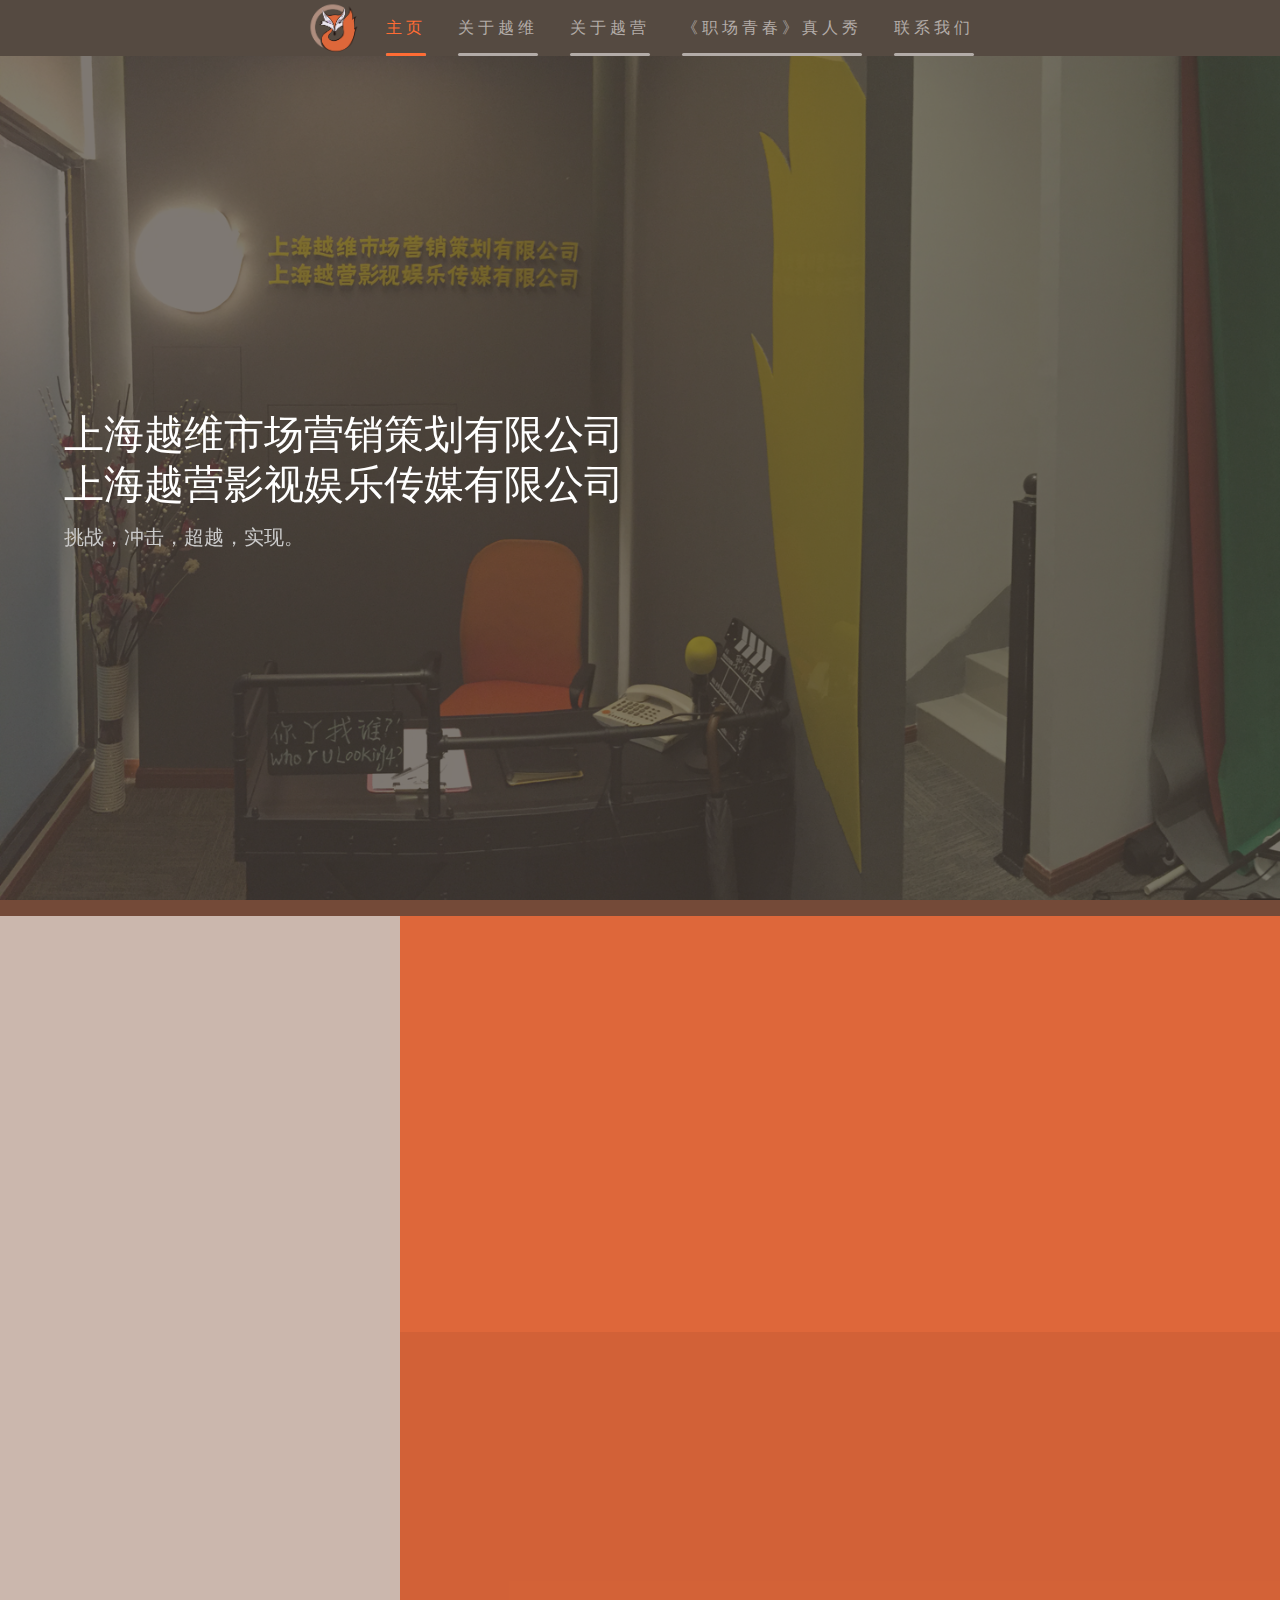
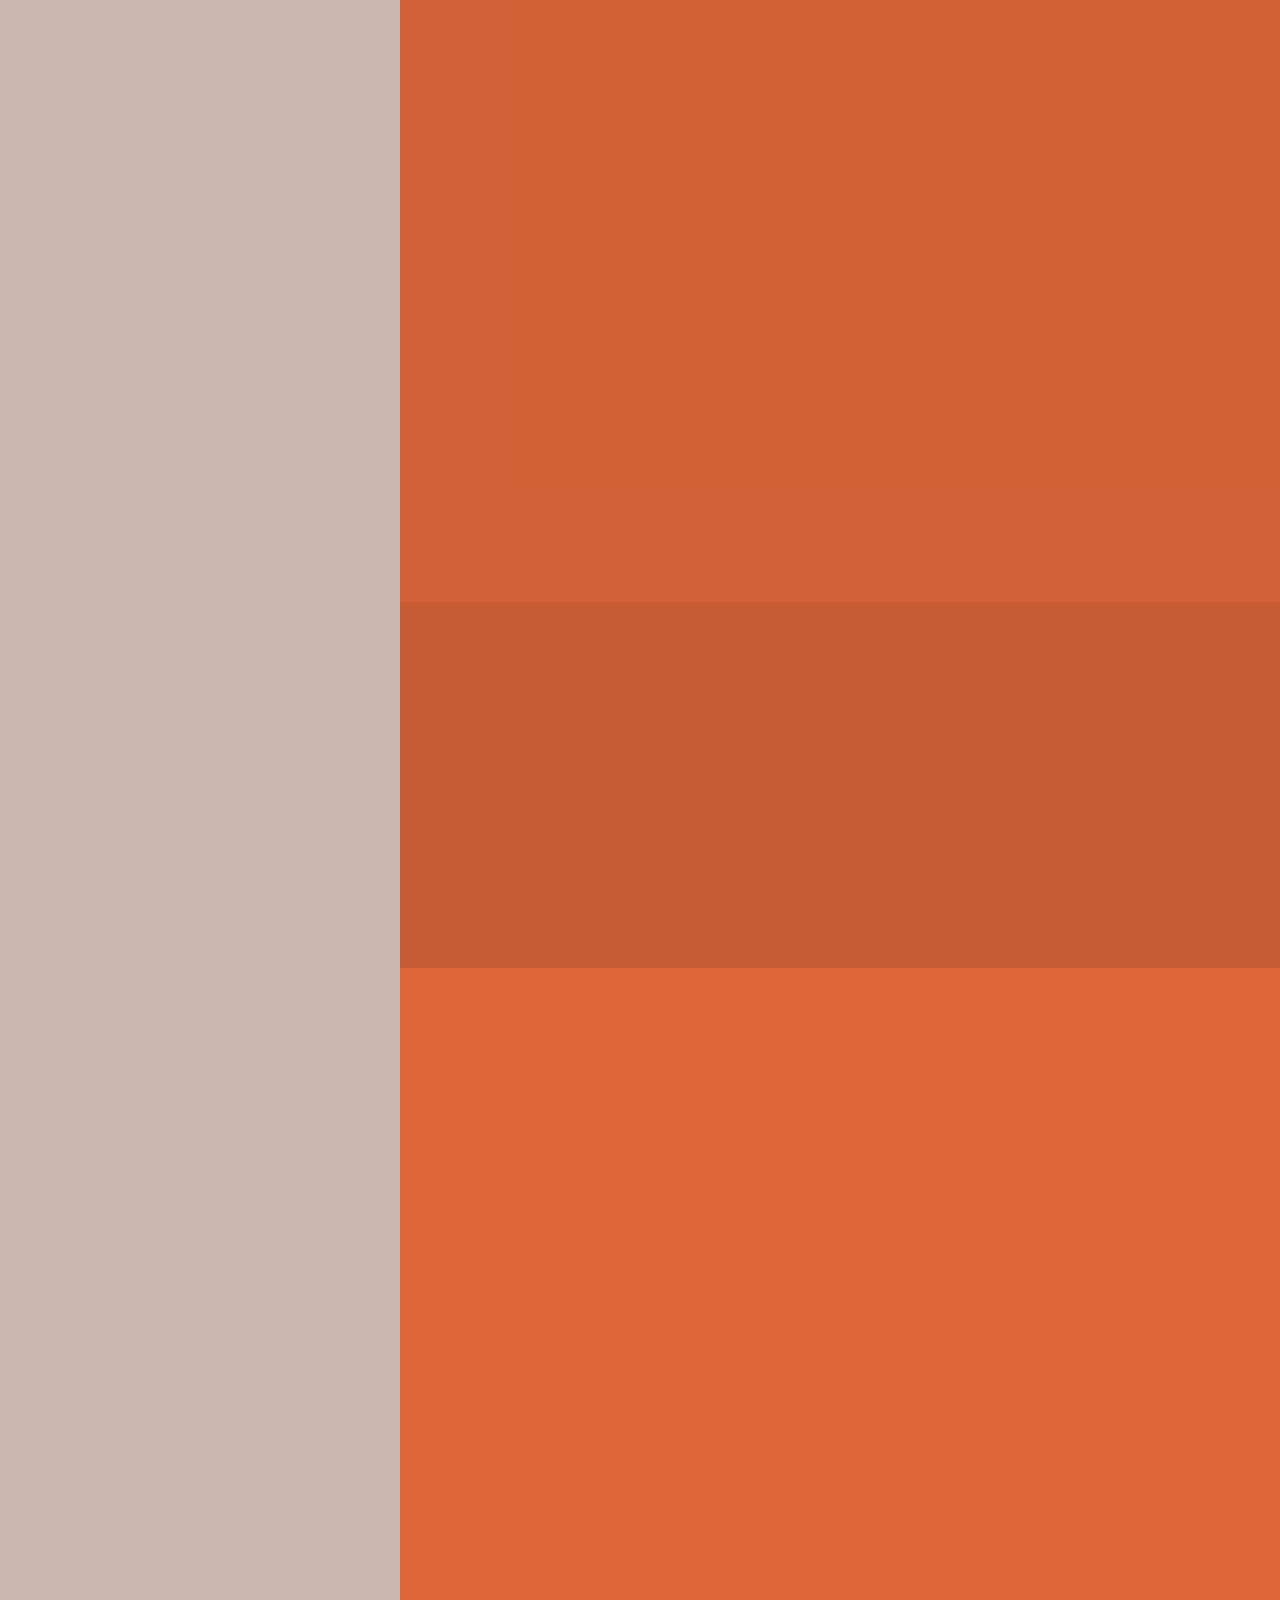
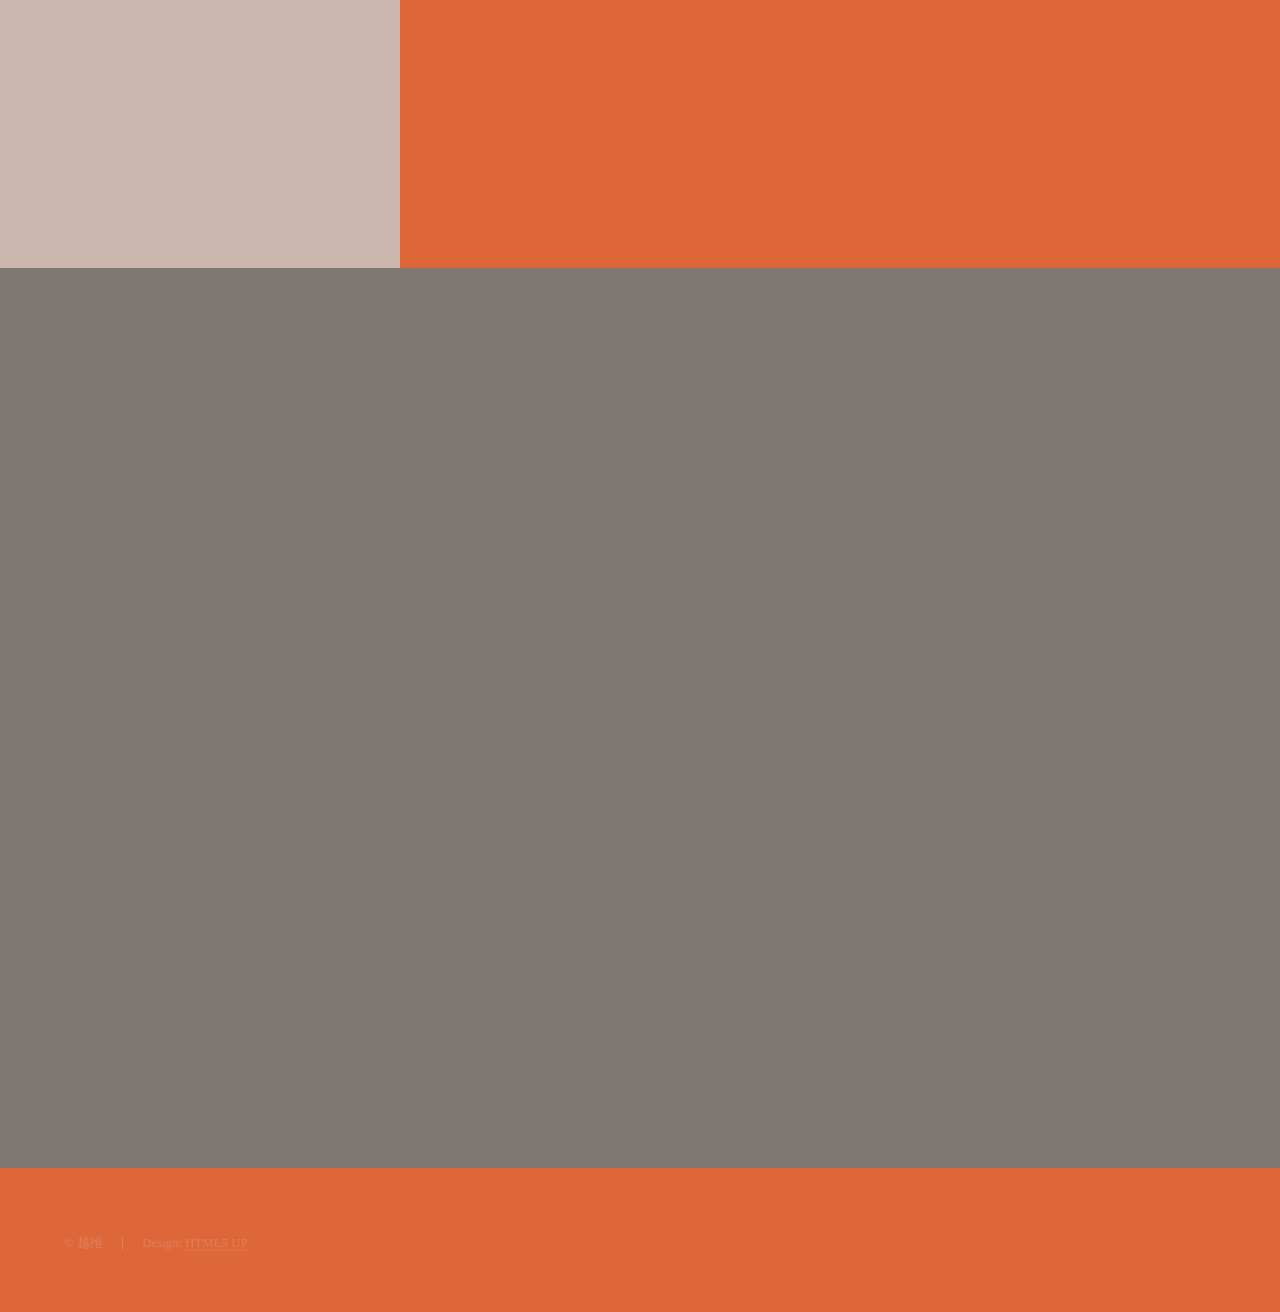
==== commit 6423d102: "overlays working top and bottom" ====
--- a/WebContent/index.html
+++ b/WebContent/index.html
@@ -42,11 +42,7 @@
 						<div class="inner">
 								<section id="yuewei">上海越维市场营销策划有限公司<br>
 								上海越营影视娱乐传媒有限公司</section>
-								<p>Just another fine responsive site template designed by <a href="http://html5up.net">HTML5 UP</a><br />
-								and released for free under the <a href="http://html5up.net/license">Creative Commons</a>.</p>
-								<ul class="actions">
-									<li><a href="#one" class="button scrolly">Learn more</a></li>
-								</ul>
+								<p>挑战，冲击，超越，实现。</p>
 						</div>
 					
 					</section>
@@ -57,11 +53,10 @@
 							<a href="#" class="image"><img src="images/pic01.jpg" alt="" data-position="center center" /></a>
 							<div class="content">
 								<div class="inner">
-									<h2>Sed ipsum dolor</h2>
-									<p>Phasellus convallis elit id ullamcorper pulvinar. Duis aliquam turpis mauris, eu ultricies erat malesuada quis. Aliquam dapibus.</p>
-									<ul class="actions">
-										<li><a href="#" class="button">Learn more</a></li>
-									</ul>
+									<h2>越维</h2>
+									<p>上海越维市场营销策划有限公司是我国唯一一家新兴的有针对性的为外企和国内各大企业培养专业从事市场营销人员的市场营销经纪公司。
+									<p>本公司采用目前国外最先进的经纪公司管理制度和严格的实战训练计划，通过参与市场营销实战训练来提高市场营销人员的实际能力。
+									<p>本公司会给渴望在市场营销领域成功的销售人员提供系统的市场营销基本功训练并根据他们个人情况量身定做营销策划方案，将其打造成我们的客户需要的优秀销售和职业经理人。</p>
 								</div>
 							</div>
 						</section>
@@ -69,11 +64,18 @@
 							<a href="#" class="image"><img src="images/pic02.jpg" alt="" data-position="top center" /></a>
 							<div class="content">
 								<div class="inner">
-									<h2>Feugiat consequat</h2>
-									<p>Phasellus convallis elit id ullamcorper pulvinar. Duis aliquam turpis mauris, eu ultricies erat malesuada quis. Aliquam dapibus.</p>
-									<ul class="actions">
-										<li><a href="#" class="button">Learn more</a></li>
-									</ul>
+									<h2>项目</h2>
+									<h3>1. 市场营销精英训练项目</h2>
+									<p>该项目主要服务对象是那些渴望从事市场营销工作的在校大学生和各大中外企业的市场营销部门。
+									<p>我们会通过对加入该项目的大学生们进行专业营销技能的强化理论和实战训练，将学生们在学校所学的专业知识和企业需要员工所具备的专业技能紧密地结合起来。目的是向我们的企业客户输送他们所需要的具有专业市场营销能力的专业人才。
+									<h3>2. 销售外包管理项目</h2>
+									<p>该项目的主要服务对象是一些拥有较强科技研发能力和创新能力但缺乏专业市场营销策划和执行管理能力的创业公司。
+									<p>
+									本公司通过和上述公司的协同合作，在各自的领域发挥自己的强项，帮助他们开发市场并和他们一起成长。达到双赢的目的才是我们成功的保证。
+									<h3>3. 社会公益活动的策划和执行</h2>
+									<p>因为我们的主要服务对象是大学生群体，根据这个群体的特点，我们还会在高等院校举办一些关于职场，人生等大学生们关注的社会话题的讲座和咨询活动。
+									<p>公司创始者拥有超过十年的网络义务咨询工作经验，并管理一个目前为止20余万人注册的论坛。她很了解大学生群体面临的共同问题，能帮助他们掌握解决问题的技巧。这个公司的成立也是基于她想要帮助更多需要帮助的大学生们。不仅在网上解决困惑，也要在现实中教会拥有成功渴望的年轻人，如何通过学习和努力走向成功。
+																		
 								</div>
 							</div>
 						</section>
@@ -81,69 +83,42 @@
 							<a href="#" class="image"><img src="images/pic03.jpg" alt="" data-position="25% 25%" /></a>
 							<div class="content">
 								<div class="inner">
-									<h2>Ultricies aliquam</h2>
-									<p>Phasellus convallis elit id ullamcorper pulvinar. Duis aliquam turpis mauris, eu ultricies erat malesuada quis. Aliquam dapibus.</p>
-									<ul class="actions">
-										<li><a href="#" class="button">Learn more</a></li>
-									</ul>
+									<h2>合作伙伴</h2>
+									<h3>高等院校</h3>
+									北京：清华大学，北京理工大学，北京联合大学
+									<br>上海：复旦大学，
+									<p>
+									<h3>合作企业</h3>
+									居怡乐环保科技（上海）有限公司
+									<br>上海心意答融讯电子有限公司
 								</div>
 							</div>
 						</section>
 					</section>
 
 				<!-- Two -->
-					<section id="two" class="wrapper style3 fade-up">
-						<div class="inner">
-							<h2>What we do</h2>
-							<p>Phasellus convallis elit id ullamcorper pulvinar. Duis aliquam turpis mauris, eu ultricies erat malesuada quis. Aliquam dapibus, lacus eget hendrerit bibendum, urna est aliquam sem, sit amet imperdiet est velit quis lorem.</p>
-							<div class="features">
-								<section>
-									<span class="icon major fa-code"></span>
-									<h3>Lorem ipsum amet</h3>
-									<p>Phasellus convallis elit id ullam corper amet et pulvinar. Duis aliquam turpis mauris, sed ultricies erat dapibus.</p>
-								</section>
-								<section>
-									<span class="icon major fa-lock"></span>
-									<h3>Aliquam sed nullam</h3>
-									<p>Phasellus convallis elit id ullam corper amet et pulvinar. Duis aliquam turpis mauris, sed ultricies erat dapibus.</p>
-								</section>
-								<section>
-									<span class="icon major fa-cog"></span>
-									<h3>Sed erat ullam corper</h3>
-									<p>Phasellus convallis elit id ullam corper amet et pulvinar. Duis aliquam turpis mauris, sed ultricies erat dapibus.</p>
-								</section>
-								<section>
-									<span class="icon major fa-desktop"></span>
-									<h3>Veroeros quis lorem</h3>
-									<p>Phasellus convallis elit id ullam corper amet et pulvinar. Duis aliquam turpis mauris, sed ultricies erat dapibus.</p>
-								</section>
-								<section>
-									<span class="icon major fa-chain"></span>
-									<h3>Urna quis bibendum</h3>
-									<p>Phasellus convallis elit id ullam corper amet et pulvinar. Duis aliquam turpis mauris, sed ultricies erat dapibus.</p>
-								</section>
-								<section>
-									<span class="icon major fa-diamond"></span>
-									<h3>Aliquam urna dapibus</h3>
-									<p>Phasellus convallis elit id ullam corper amet et pulvinar. Duis aliquam turpis mauris, sed ultricies erat dapibus.</p>
-								</section>
+					<section id="two" class="wrapper style2 spotlights">
+						<section>
+							<a href="#" class="image"><img src="images/pic01.jpg" alt="" data-position="center center" /></a>
+							<div class="content fullheight">
+								<div class="inner">
+									<h2>越营</h2>
+									<p>上海越营影视娱乐传媒有限公司是一家专门针对各种职场题材的影视作品公司，公司经营目标是专门培养和塑造新人（职场、娱乐），公司的拍摄题材覆盖：真人秀、影视剧、纪录片、娱乐节目等。
+									</div>
 							</div>
-							<ul class="actions">
-								<li><a href="#" class="button">Learn more</a></li>
-							</ul>
-						</div>
+						</section>
 					</section>
 
 				<!-- Three -->
-					<section id="three" class="wrapper style1 fade-up">
+					<section id="three" class="wrapper fade-up fullheight">
+						<div class=overlay></div>
 						<div class="inner">
-							<h2>Get in touch</h2>
-							<p>Phasellus convallis elit id ullamcorper pulvinar. Duis aliquam turpis mauris, eu ultricies erat malesuada quis. Aliquam dapibus, lacus eget hendrerit bibendum, urna est aliquam sem, sit amet imperdiet est velit quis lorem.</p>
+							<h2>联系我们</h2>
 							<div class="split style1">
 								<section>
 									<form method="post" action="#">
 										<div class="field half first">
-											<label for="name">Name</label>
+											<label for="name">姓名</label>
 											<input type="text" name="name" id="name" />
 										</div>
 										<div class="field half">
@@ -151,29 +126,24 @@
 											<input type="text" name="email" id="email" />
 										</div>
 										<div class="field">
-											<label for="message">Message</label>
+											<label for="message">内容</label>
 											<textarea name="message" id="message" rows="5"></textarea>
 										</div>
 										<ul class="actions">
-											<li><a href="" class="button submit">Send Message</a></li>
+											<li><a href="" class="button submit">发信</a></li>
 										</ul>
 									</form>
 								</section>
 								<section>
 									<ul class="contact">
 										<li>
-											<h3>Address</h3>
-											<span>12345 Somewhere Road #654<br />
-											Nashville, TN 00000-0000<br />
-											USA</span>
+											<h3>地址</h3>
+											<span>上海市浦东新区浦三路3058号长青企业广场125室<br />
+											</span>
 										</li>
 										<li>
-											<h3>Email</h3>
-											<a href="#">user@untitled.tld</a>
-										</li>
-										<li>
-											<h3>Phone</h3>
-											<span>(000) 000-0000</span>
+											<h3>电话</h3>
+											<span>021-61621652转804</span>
 										</li>
 										<li>
 											<h3>Social</h3>
@@ -194,10 +164,10 @@
 			</div>
 
 		<!-- Footer -->
-			<footer id="footer" class="wrapper style1-alt">
+			<footer id="footer" class="wrapper style1">
 				<div class="inner">
 					<ul class="menu">
-						<li>&copy; Untitled. All rights reserved.</li><li>Design: <a href="http://html5up.net">HTML5 UP</a></li>
+						<li>&copy; 越维</li><li>Design: <a href="http://html5up.net">HTML5 UP</a></li>
 					</ul>
 				</div>
 			</footer>
--- a/WebContent/assets/css/main.css
+++ b/WebContent/assets/css/main.css
@@ -1646,7 +1646,8 @@
 /* Type */
 
 	body, input, select, textarea {
-		color: #b3aca8;
+		color: #cbcbcb; /* light */
+		color: #ccbdb6
 		font-family: Arial, Helvetica, sans-serif;
 		font-size: 16.5pt;
 		font-weight: normal;
@@ -3045,7 +3046,7 @@
 				-webkit-transition: opacity 1s ease;
 				-ms-transition: opacity 1s ease;
 				transition: opacity 1s ease;
-				background: rgba(49, 36, 80, 0.9);
+				background: #cbb7ad;
 				content: '';
 				display: block;
 				height: 100%;
@@ -3061,7 +3062,7 @@
 			display: -moz-flex;
 			display: -webkit-flex;
 			display: -ms-flex;
-			display: flex;
+			display: flex;/*
 			-moz-flex-direction: column;
 			-webkit-flex-direction: column;
 			-ms-flex-direction: column;
@@ -3069,10 +3070,15 @@
 			-moz-justify-content: center;
 			-webkit-justify-content: center;
 			-ms-justify-content: center;
-			justify-content: center;
+			justify-content: center;*/
 			width: 50em;
 			-ms-flex: 1;
 		}
+		
+		.fullheight{
+			min-height: 100vh;
+		}
+		
 
 			.spotlights > section > .content > .inner {
 			/*
@@ -3220,102 +3226,6 @@
 			table.alt tfoot {
 				border-top: 0;
 			}
-/* BG */
-
-	#bg {
-		-moz-animation: bg 60s linear infinite;
-		-webkit-animation: bg 60s linear infinite;
-		-ms-animation: bg 60s linear infinite;
-		animation: bg 60s linear infinite;
-		-moz-backface-visibility: hidden;
-		-webkit-backface-visibility: hidden;
-		-ms-backface-visibility: hidden;
-		backface-visibility: hidden;
-		-moz-transform: translate3d(0,0,0);
-		-webkit-transform: translate3d(0,0,0);
-		-ms-transform: translate3d(0,0,0);
-		transform: translate3d(0,0,0);
-	/* Set your background with this */
-
-		background: #348cb2;
-		background-repeat: repeat-x;
-		height: 100%;
-		left: 0;
-		opacity: 1;
-		position: fixed;
-		top: 0;
-	}
-
-	@-moz-keyframes bg {
-		0% {
-			-moz-transform: translate3d(0,0,0);
-			-webkit-transform: translate3d(0,0,0);
-			-ms-transform: translate3d(0,0,0);
-			transform: translate3d(0,0,0);
-		}
-
-		100% {
-			-moz-transform: translate3d(-2250px,0,0);
-			-webkit-transform: translate3d(-2250px,0,0);
-			-ms-transform: translate3d(-2250px,0,0);
-			transform: translate3d(-2250px,0,0);
-		}
-	}
-
-	@-webkit-keyframes bg {
-		0% {
-			-moz-transform: translate3d(0,0,0);
-			-webkit-transform: translate3d(0,0,0);
-			-ms-transform: translate3d(0,0,0);
-			transform: translate3d(0,0,0);
-		}
-
-		100% {
-			-moz-transform: translate3d(-2250px,0,0);
-			-webkit-transform: translate3d(-2250px,0,0);
-			-ms-transform: translate3d(-2250px,0,0);
-			transform: translate3d(-2250px,0,0);
-		}
-	}
-	
-
-	@-ms-keyframes bg {
-		0% {
-			-moz-transform: translate3d(0,0,0);
-			-webkit-transform: translate3d(0,0,0);
-			-ms-transform: translate3d(0,0,0);
-			transform: translate3d(0,0,0);
-		}
-
-		100% {
-			-moz-transform: translate3d(-2250px,0,0);
-			-webkit-transform: translate3d(-2250px,0,0);
-			-ms-transform: translate3d(-2250px,0,0);
-			transform: translate3d(-2250px,0,0);
-		}
-	}
-
-	@keyframes bg {
-		0% {
-			-moz-transform: translate3d(0,0,0);
-			-webkit-transform: translate3d(0,0,0);
-			-ms-transform: translate3d(0,0,0);
-			transform: translate3d(0,0,0);
-		}
-
-		100% {
-			-moz-transform: translate3d(-2250px,0,0);
-			-webkit-transform: translate3d(-2250px,0,0);
-			-ms-transform: translate3d(-2250px,0,0);
-			transform: translate3d(-2250px,0,0);
-		}
-	}
-	
-
-	#bg {
-		background-size: 2250px auto;
-		width: 6750px;
-	}
 	
 /* Wrapper */
 
@@ -3360,27 +3270,27 @@
 		}
 
 		.wrapper.style1 {
-			background-color: #5e42a6;
+			background-color: #de673a;
 		}
 
 		.wrapper.style1-alt {
-			background-color: #493382;
+			background-color: #b4522d;
 		}
 
 		.wrapper.style2 {
-			background-color: #5052b5;
+			background-color: #de673a;
 		}
 
 		.wrapper.style2-alt {
-			background-color: #3e4094;
+			background-color: #b4522d;
 		}
 
 		.wrapper.style3 {
-			background-color: #b74e91;
+			background-color: #f3bf38;
 		}
 
 		.wrapper.style3-alt {
-			background-color: #953d75;
+			background-color: #d0a42e;
 		}
 
 		.wrapper.fullscreen {
@@ -4018,6 +3928,8 @@
 			background-size: contain;
 			background-repeat: repeat-x;
 			height: 100%;
+			width: 6750px;
+			top:0;
 			position: fixed;
 		
 			-moz-animation: bg 60s linear infinite;
@@ -4027,29 +3939,53 @@
 			-moz-backface-visibility: hidden;
 			-webkit-backface-visibility: hidden;
 			-ms-backface-visibility: hidden;
-			backface-visibility: hidden;/*
-			-moz-transform: translate3d(0,0,0);
-			-webkit-transform: translate3d(0,0,0);
-			-ms-transform: translate3d(0,0,0);
-			transform: translate3d(0,0,0);*/
-		}
+			backface-visibility: hidden;
+			
+	}
+
 		
+		@-moz-keyframes bg {
+			0% {
+				background-position: 0% 0%;
+			}
+	
+			100% {
+				background-position: -102% 0%;
+			}
+		}
+	
+		@-webkit-keyframes bg {
+			0% {
+				background-position: 0% 0%;
+			}
+	
+			100% {
+				background-position: -102% 0%;
+			}
+		}
+		
+	
+		@-ms-keyframes bg {
+			0% {
+				background-position: 0% 0%;
+			}
+	
+			100% {
+				background-position: -102% 0%;
+			}
+		}
+	
 		@keyframes bg {
 			0% {
-				-moz-transform: translate3d(0,0,0);
-				-webkit-transform: translate3d(0,0,0);
-				-ms-transform: translate3d(0,0,0);
-				transform: translate3d(0,0,0);
+				background-position: 0% 0%;
 			}
 	
 			100% {
-				-moz-transform: translate3d(-2250px,0,0);
-				-webkit-transform: translate3d(-2250px,0,0);
-				-ms-transform: translate3d(-2250px,0,0);
-				transform: translate3d(-2250px,0,0);
+				background-position: -102% 0%;
 			}
 		}
 	
+
 		#intro > .overlay{
 			position: absolute;
 			top: 0px;
@@ -4087,4 +4023,21 @@
 			}
 
 		}
+
+/* Overlay */
+
+		.overlay{
+			position: absolute;
+			top: 0px;
+			left: 0px;
+			background: rgba(71,62,55,0.7);
+			height: 100vh;
+			width: 100%;
+			z-index: 2;
+		}
+		
+		#three > .inner{
+			position: relative;
+			z-index: 3;
+		}
 		